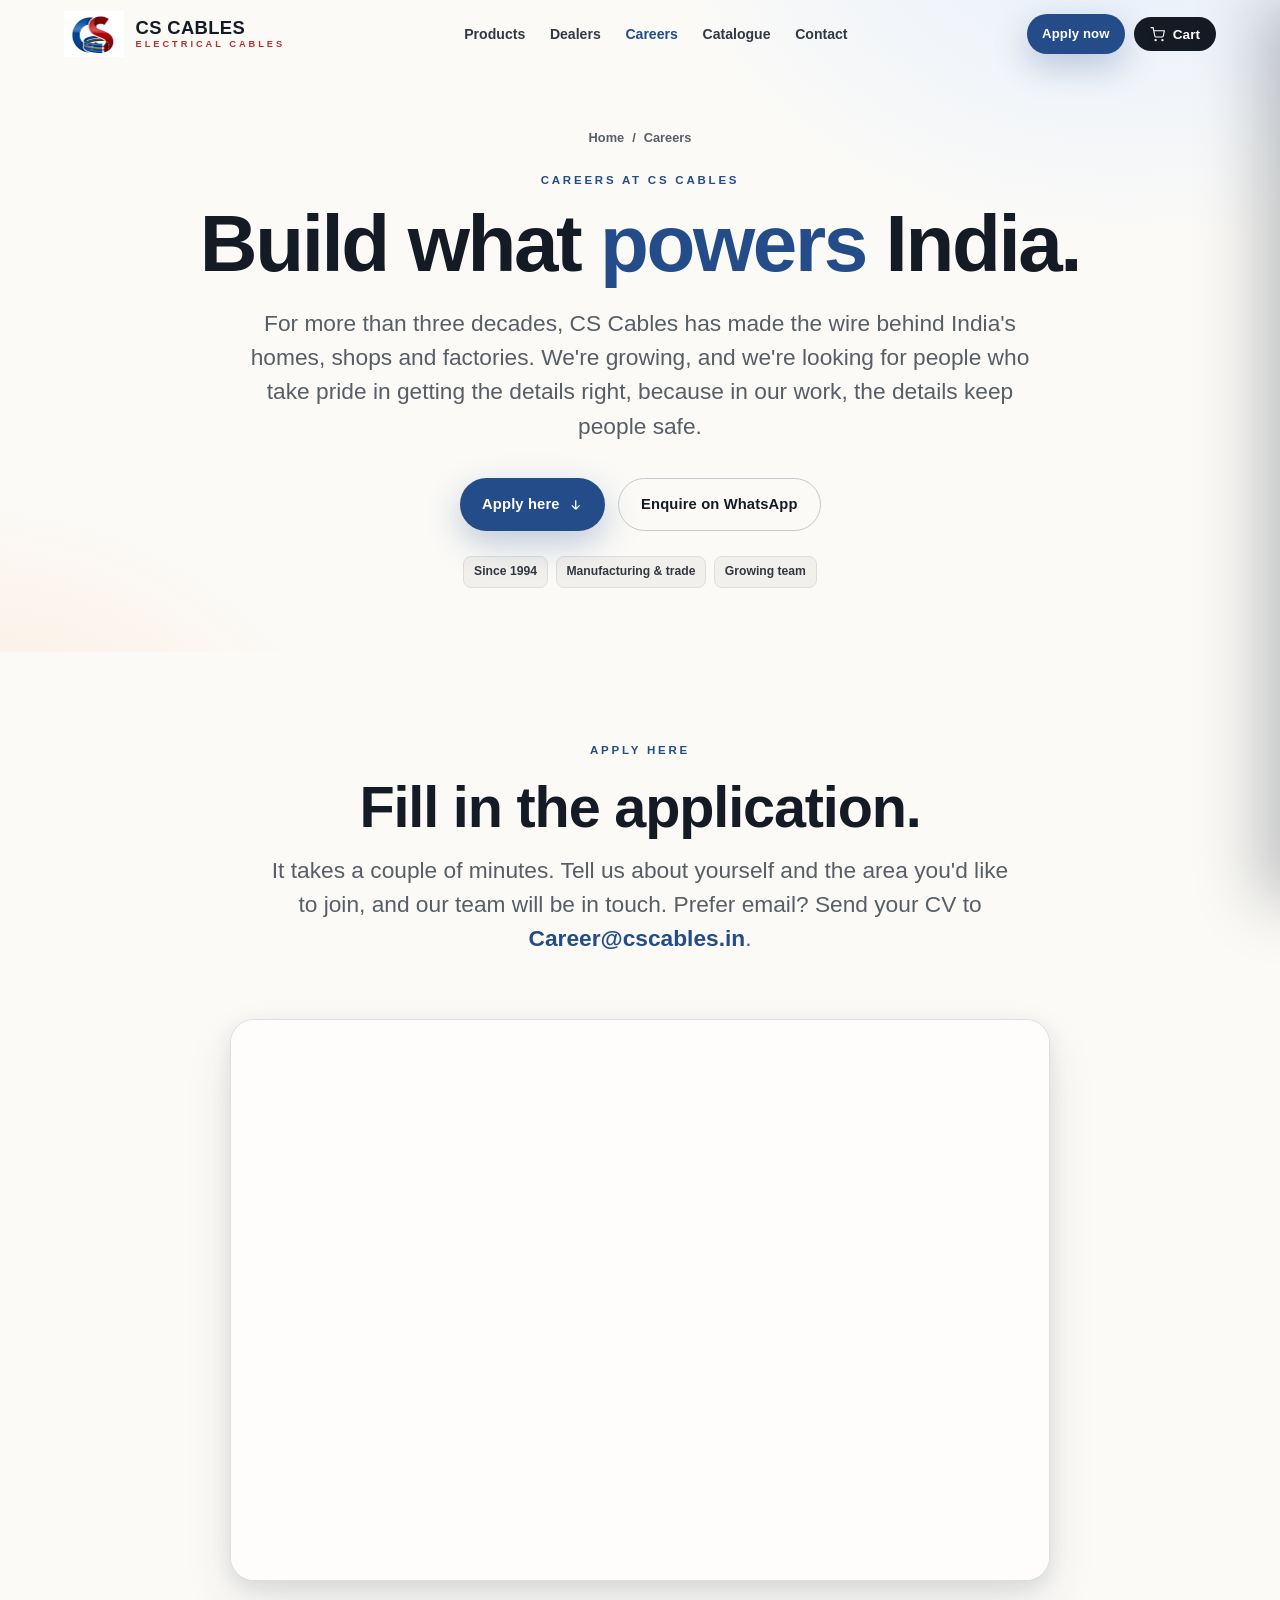
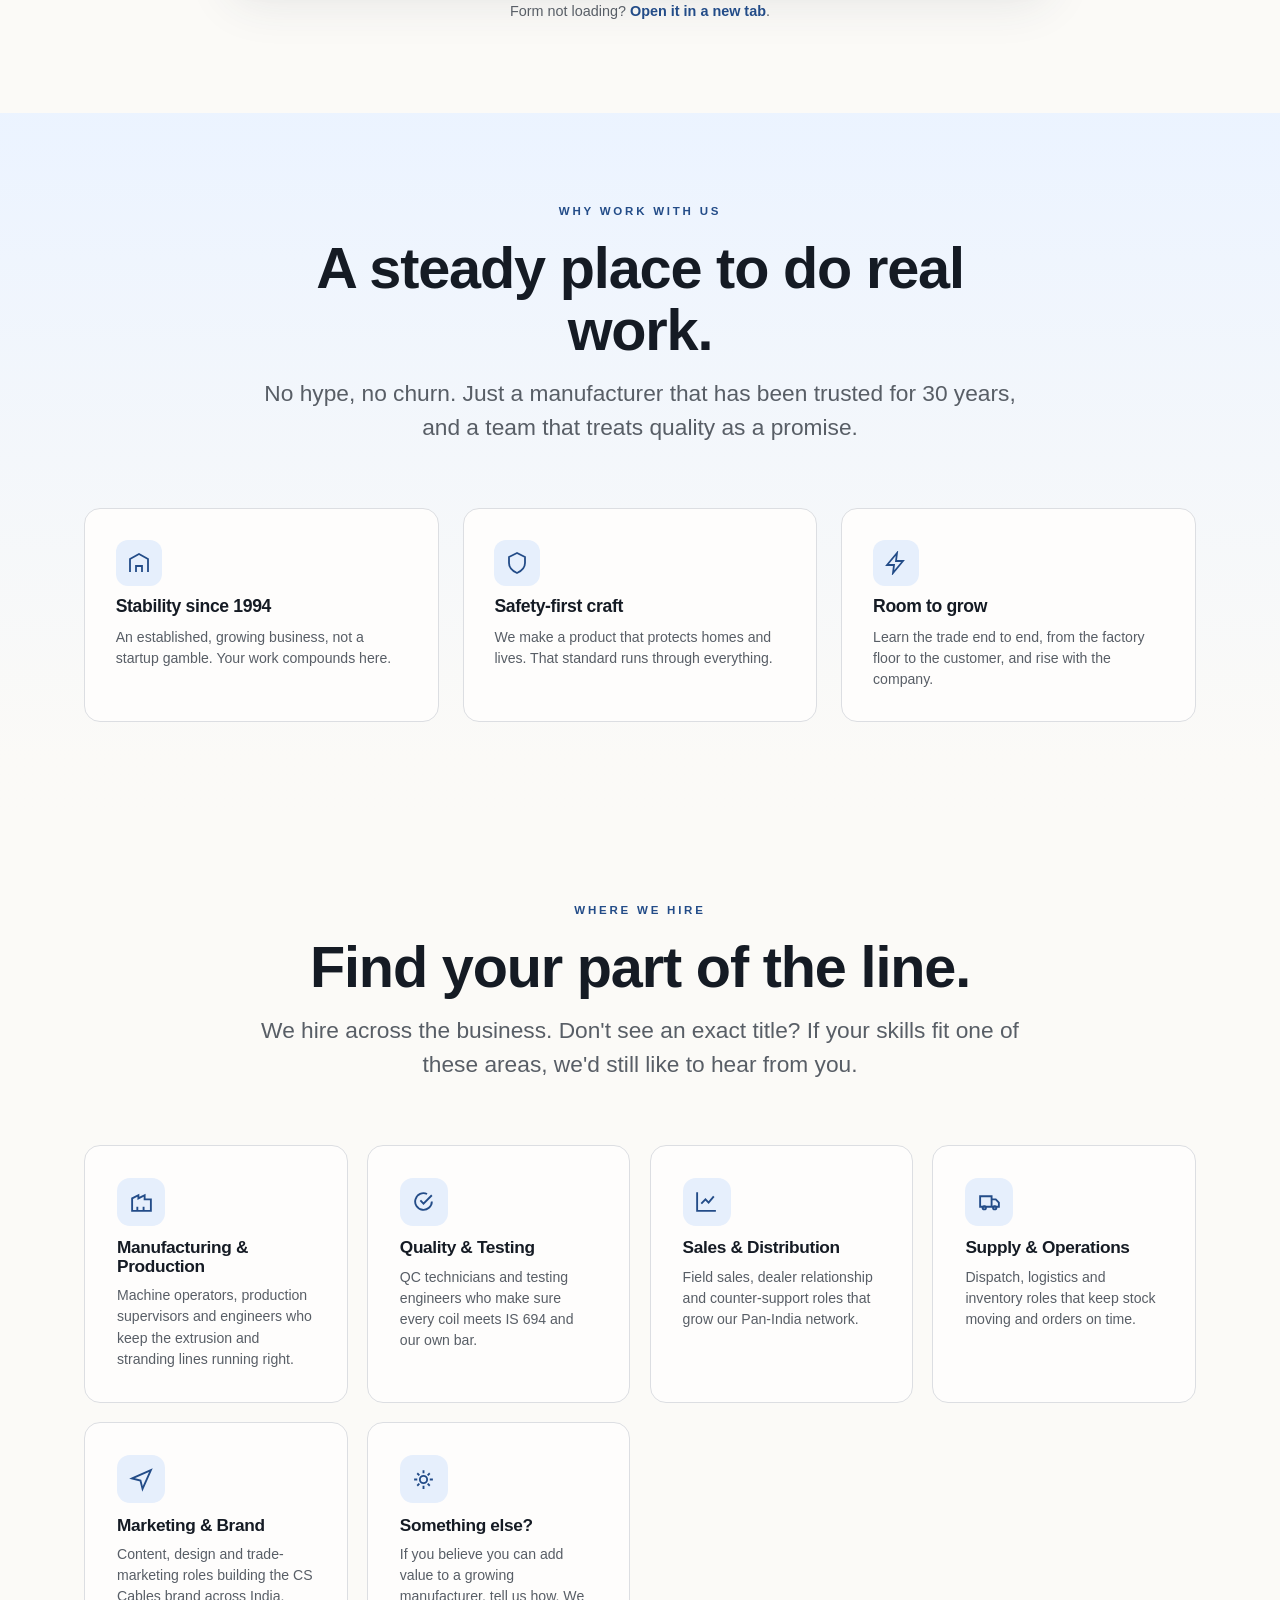
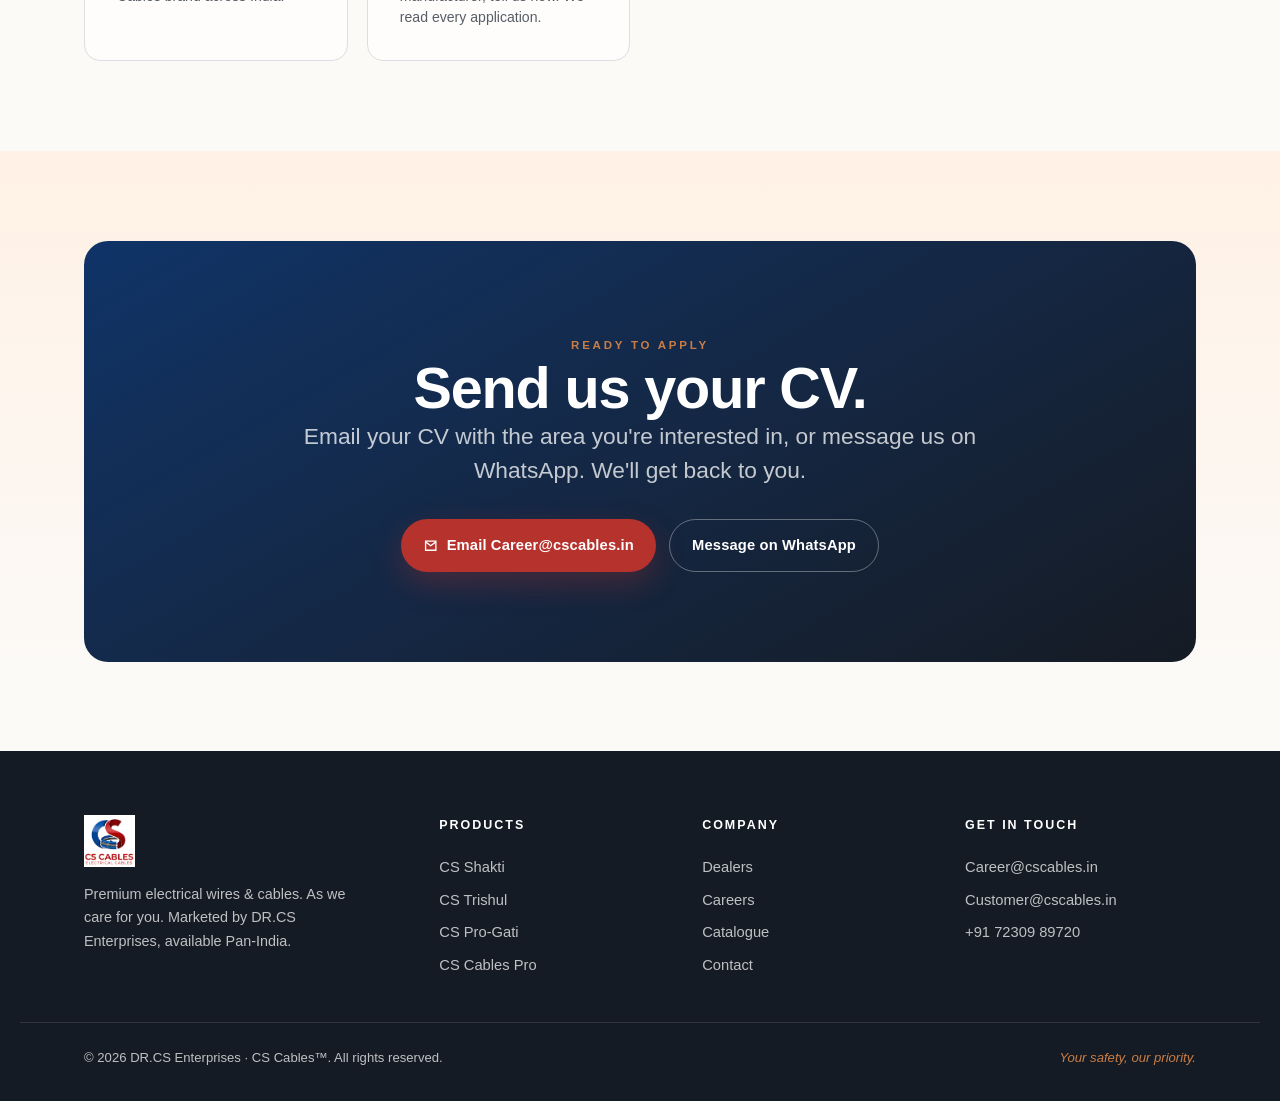
==== careers.html @ bc192c2e "Add files via upload" ====
<!DOCTYPE html>
<html lang="en">
<head>
  <meta charset="UTF-8">
  <meta name="viewport" content="width=device-width, initial-scale=1">
  <title>Careers — CS Cables</title>
  <meta name="description" content="Careers at CS Cables (DR.CS Enterprises). Join an established Indian wire & cable manufacturer, in production, quality, sales, operations and more. Send your CV.">
  <link rel="icon" href="images/logo/mark.jpg">
  <link rel="stylesheet" href="css/styles.css">
</head>
<body>

  <header class="site-header">
    <a class="brand" href="index.html" aria-label="CS Cables home">
      <img src="images/logo/mark.jpg" alt="CS Cables">
      <span class="brand-txt"><b>CS CABLES</b><span>Electrical Cables</span></span>
    </a>
    <nav class="nav" aria-label="Primary">
      <a href="products.html">Products</a>
      <a href="dealers.html">Dealers</a>
      <a href="careers.html" class="active">Careers</a>
      <a href="catalogue.html">Catalogue</a>
      <a href="contact.html">Contact</a>
    </nav>
    <div class="header-actions">
      <a href="#apply" class="btn btn--primary btn--sm">Apply now</a>
      <button class="cart-btn" aria-label="Open cart">
        <svg viewBox="0 0 24 24" fill="none" stroke="currentColor" stroke-width="1.8"><circle cx="9" cy="21" r="1"/><circle cx="20" cy="21" r="1"/><path d="M1 1h4l2.7 13.4a2 2 0 0 0 2 1.6h9.7a2 2 0 0 0 2-1.6L23 6H6"/></svg>
        Cart <span class="cart-count" data-empty="true">0</span>
      </button>
      <button class="nav-toggle" aria-label="Menu" aria-expanded="false">
        <svg viewBox="0 0 24 24" fill="none" stroke="currentColor" stroke-width="2"><path d="M3 6h18M3 12h18M3 18h18"/></svg>
      </button>
    </div>
  </header>

  <main>
  <!-- PAGE HERO -->
  <section class="page-hero page-hero--center">
    <div class="wrap" data-reveal>
      <div class="crumb"><a href="index.html">Home</a> <span>/</span> <span>Careers</span></div>
      <span class="eyebrow">Careers at CS Cables</span>
      <h1 class="display" style="margin:0.6rem 0 1.2rem">Build what <span class="serif">powers</span> India.</h1>
      <p class="lead">For more than three decades, CS Cables has made the wire behind India's homes, shops and factories. We're growing, and we're looking for people who take pride in getting the details right, because in our work, the details keep people safe.</p>
      <div class="hero-cta" style="justify-content:center">
        <a href="#apply" class="btn btn--primary">Apply here
          <svg viewBox="0 0 24 24" fill="none" stroke="currentColor" stroke-width="2"><path d="M12 5v14m0 0 6-6m-6 6-6-6"/></svg></a>
        <a href="https://wa.me/917230989720?text=Hi%20CS%20Cables%2C%20I%27d%20like%20to%20apply%20for%20a%20role." target="_blank" rel="noopener" class="btn btn--ghost">Enquire on WhatsApp</a>
      </div>
      <div class="series-specs" style="justify-content:center; margin-top:1.6rem">
        <span class="chip">Since 1994</span><span class="chip">Manufacturing &amp; trade</span><span class="chip">Growing team</span>
      </div>
    </div>
  </section>

  <!-- APPLY (embedded Google Form) -->
  <section class="section" id="apply">
    <div class="wrap">
      <div class="sec-head" data-reveal>
        <div>
          <span class="eyebrow">Apply here</span>
          <h2 class="display">Fill in the application.</h2>
          <p class="lead">It takes a couple of minutes. Tell us about yourself and the area you'd like to join, and our team will be in touch. Prefer email? Send your CV to <a href="mailto:Career@cscables.in?subject=Career%20application" style="color:var(--blue); font-weight:700">Career@cscables.in</a>.</p>
        </div>
      </div>
      <div class="form-embed" data-reveal>
        <iframe src="https://docs.google.com/forms/d/e/1FAIpQLSdIRZ5JNbC9p6qnGwM0tp5UWcRE-ECInP0HRseJqrMQeA9fQw/viewform?embedded=true" title="CS Cables job application form" loading="lazy">Loading the application form…</iframe>
      </div>
      <p class="form-fallback">Form not loading? <a href="https://forms.gle/4LUQLfYqwLq8DqL59" target="_blank" rel="noopener">Open it in a new tab</a>.</p>
    </div>
  </section>

  <!-- WHY WORK HERE -->
  <section class="section band">
    <div class="wrap">
      <div class="sec-head" data-reveal>
        <div>
          <span class="eyebrow">Why work with us</span>
          <h2 class="display">A steady place to do real work.</h2>
          <p class="lead">No hype, no churn. Just a manufacturer that has been trusted for 30 years, and a team that treats quality as a promise.</p>
        </div>
      </div>
      <div class="tech-grid">
        <article class="tech-card col-4" data-reveal>
          <span class="ic"><svg viewBox="0 0 24 24" fill="none" stroke="currentColor" stroke-width="1.8"><path d="M3 21V8l9-5 9 5v13M9 21v-6h6v6"/></svg></span>
          <h4>Stability since 1994</h4>
          <p>An established, growing business, not a startup gamble. Your work compounds here.</p>
        </article>
        <article class="tech-card col-4" data-reveal data-delay="1">
          <span class="ic"><svg viewBox="0 0 24 24" fill="none" stroke="currentColor" stroke-width="1.8"><path d="M12 2 4 6v6c0 5 3.5 8 8 10 4.5-2 8-5 8-10V6z"/></svg></span>
          <h4>Safety-first craft</h4>
          <p>We make a product that protects homes and lives. That standard runs through everything.</p>
        </article>
        <article class="tech-card col-4" data-reveal data-delay="2">
          <span class="ic"><svg viewBox="0 0 24 24" fill="none" stroke="currentColor" stroke-width="1.8"><path d="M13 2 3 14h7l-1 8 10-12h-7z"/></svg></span>
          <h4>Room to grow</h4>
          <p>Learn the trade end to end, from the factory floor to the customer, and rise with the company.</p>
        </article>
      </div>
    </div>
  </section>

  <!-- WHERE WE HIRE -->
  <section class="section">
    <div class="wrap">
      <div class="sec-head" data-reveal>
        <div>
          <span class="eyebrow">Where we hire</span>
          <h2 class="display">Find your part of the line.</h2>
          <p class="lead">We hire across the business. Don't see an exact title? If your skills fit one of these areas, we'd still like to hear from you.</p>
        </div>
      </div>
      <div class="roles" data-reveal>
        <article class="role-card">
          <span class="ic"><svg viewBox="0 0 24 24" fill="none" stroke="currentColor" stroke-width="1.8"><path d="M3 21V9l6-3v3l6-3v4h6v11z"/><path d="M8 21v-4M14 21v-4"/></svg></span>
          <h4>Manufacturing &amp; Production</h4>
          <p>Machine operators, production supervisors and engineers who keep the extrusion and stranding lines running right.</p>
        </article>
        <article class="role-card">
          <span class="ic"><svg viewBox="0 0 24 24" fill="none" stroke="currentColor" stroke-width="1.8"><path d="M9 11l3 3 8-8M20 12a8 8 0 1 1-4.6-7.2"/></svg></span>
          <h4>Quality &amp; Testing</h4>
          <p>QC technicians and testing engineers who make sure every coil meets IS 694 and our own bar.</p>
        </article>
        <article class="role-card">
          <span class="ic"><svg viewBox="0 0 24 24" fill="none" stroke="currentColor" stroke-width="1.8"><path d="M3 3v18h18M7 14l4-4 3 3 5-6"/></svg></span>
          <h4>Sales &amp; Distribution</h4>
          <p>Field sales, dealer relationship and counter-support roles that grow our Pan-India network.</p>
        </article>
        <article class="role-card">
          <span class="ic"><svg viewBox="0 0 24 24" fill="none" stroke="currentColor" stroke-width="1.8"><path d="M3 7h11v10H3zM14 10h4l3 3v4h-7z"/><circle cx="7" cy="18" r="1.6"/><circle cx="17" cy="18" r="1.6"/></svg></span>
          <h4>Supply &amp; Operations</h4>
          <p>Dispatch, logistics and inventory roles that keep stock moving and orders on time.</p>
        </article>
        <article class="role-card">
          <span class="ic"><svg viewBox="0 0 24 24" fill="none" stroke="currentColor" stroke-width="1.8"><path d="M3 11l18-8-8 18-2-8z"/></svg></span>
          <h4>Marketing &amp; Brand</h4>
          <p>Content, design and trade-marketing roles building the CS Cables brand across India.</p>
        </article>
        <article class="role-card">
          <span class="ic"><svg viewBox="0 0 24 24" fill="none" stroke="currentColor" stroke-width="1.8"><path d="M12 3v3M12 18v3M3 12h3M18 12h3M6 6l2 2M16 16l2 2M6 18l2-2M16 8l2-2"/><circle cx="12" cy="12" r="3.5"/></svg></span>
          <h4>Something else?</h4>
          <p>If you believe you can add value to a growing manufacturer, tell us how. We read every application.</p>
        </article>
      </div>
    </div>
  </section>

  <!-- APPLY CTA -->
  <section class="section band-warm">
    <div class="wrap">
      <div class="cta" data-reveal>
        <span class="eyebrow">Ready to apply</span>
        <h2 class="display">Send us your CV.</h2>
        <p class="lead">Email your CV with the area you're interested in, or message us on WhatsApp. We'll get back to you.</p>
        <div class="cta-actions">
          <a href="mailto:Career@cscables.in?subject=Career%20application" class="btn btn--red">
            <svg viewBox="0 0 24 24" fill="none" stroke="currentColor" stroke-width="2"><path d="M4 5h16v14H4z"/><path d="m4 6 8 6 8-6"/></svg>
            Email Career@cscables.in</a>
          <a href="https://wa.me/917230989720?text=Hi%20CS%20Cables%2C%20I%27d%20like%20to%20apply%20for%20a%20role." target="_blank" rel="noopener" class="btn btn--ghost">Message on WhatsApp</a>
        </div>
      </div>
    </div>
  </section>
  </main>

  <footer class="site-footer">
    <div class="wrap footer-grid">
      <div class="footer-brand">
        <img src="images/logo/logo.jpg" alt="CS Cables">
        <p>Premium electrical wires &amp; cables. As we care for you. Marketed by DR.CS Enterprises, available Pan-India.</p>
      </div>
      <div><h5>Products</h5><a href="products.html#shakti">CS Shakti</a><a href="products.html#trishul">CS Trishul</a><a href="products.html#progati">CS Pro-Gati</a><a href="products.html#pro">CS Cables Pro</a></div>
      <div><h5>Company</h5><a href="dealers.html">Dealers</a><a href="careers.html">Careers</a><a href="catalogue.html">Catalogue</a><a href="contact.html">Contact</a></div>
      <div><h5>Get in touch</h5><a href="mailto:Career@cscables.in">Career@cscables.in</a><a href="mailto:Customer@cscables.in">Customer@cscables.in</a><a href="tel:+917230989720">+91 72309 89720</a></div>
    </div>
    <div class="wrap footer-bottom">
      <span>© <span data-year>2026</span> DR.CS Enterprises · CS Cables™. All rights reserved.</span>
      <span class="tag">Your safety, our priority.</span>
    </div>
  </footer>

  <div class="cart-overlay"></div>
  <aside class="cart-drawer" aria-label="Shopping cart">
    <div class="cart-header"><h3>Your order</h3><button class="cart-close" aria-label="Close cart"><svg viewBox="0 0 24 24" fill="none" stroke="currentColor" stroke-width="2"><path d="M18 6 6 18M6 6l12 12"/></svg></button></div>
    <div class="cart-body"></div>
    <div class="cart-foot" hidden>
      <div class="cart-total"><span>Total (MRP)</span><b>₹0</b></div>
      <button class="btn btn--primary cart-checkout">Checkout <svg viewBox="0 0 24 24" fill="none" stroke="currentColor" stroke-width="2"><path d="M5 12h14M13 6l6 6-6 6"/></svg></button>
      <p class="cart-note">Secure Shopify checkout is launching soon. For now your order is sent to us on <a href="https://wa.me/917230989720" target="_blank" rel="noopener">WhatsApp</a> to confirm stock &amp; delivery.</p>
    </div>
  </aside>

  <script src="js/main.js"></script>
</body>
</html>
---- css/styles.css ----
/* ============================================================
   CS CABLES — Collection 2026
   Design system: light & premium, blue/red/copper accents
   Typeface: Helvetica (self-hosted, falls back to system Helvetica)
   ============================================================ */

/* ---------- Fonts ---------- */
@font-face { font-family:'Helvetica Neue Local'; src:url('../fonts/Helvetica-Light.ttf') format('truetype'); font-weight:300; font-style:normal; font-display:swap; }
@font-face { font-family:'Helvetica Neue Local'; src:url('../fonts/Helvetica.ttf') format('truetype'); font-weight:400 500; font-style:normal; font-display:swap; }
@font-face { font-family:'Helvetica Neue Local'; src:url('../fonts/Helvetica-Bold.ttf') format('truetype'); font-weight:600 700; font-style:normal; font-display:swap; }
@font-face { font-family:'Helvetica Neue Local'; src:url('../fonts/Helvetica-Oblique.ttf') format('truetype'); font-weight:400; font-style:italic; font-display:swap; }
@font-face { font-family:'Helvetica Neue Local'; src:url('../fonts/Helvetica-BoldOblique.ttf') format('truetype'); font-weight:600 700; font-style:italic; font-display:swap; }

/* ---------- Tokens ---------- */
:root {
  --ink:        oklch(0.22 0.02 260);
  --ink-2:      oklch(0.34 0.02 258);
  --ink-soft:   oklch(0.48 0.015 258);
  --paper:      oklch(0.985 0.004 90);
  --paper-2:    oklch(0.955 0.006 85);
  --paper-3:    oklch(0.925 0.008 80);
  --card:       oklch(0.995 0.002 90);
  --line:       oklch(0.90 0.006 260);
  --line-2:     oklch(0.83 0.008 260);

  --blue:       oklch(0.42 0.11 258);
  --blue-deep:  oklch(0.33 0.10 258);
  --blue-tint:  oklch(0.95 0.02 258);
  --red:        oklch(0.52 0.17 27);
  --red-deep:   oklch(0.44 0.16 28);
  --red-tint:   oklch(0.95 0.03 27);
  --copper:     oklch(0.66 0.12 55);
  --copper-2:   oklch(0.58 0.11 50);
  --copper-tint:oklch(0.95 0.03 60);
  --ok:         oklch(0.58 0.13 150);

  --sans: 'Helvetica Neue Local', 'Helvetica Neue', Helvetica, Arial, sans-serif;
  --display: 'Helvetica Neue Local', 'Helvetica Neue', Helvetica, Arial, sans-serif;

  --fs-eyebrow: 0.72rem;
  --fs-small:   0.82rem;
  --fs-body:    1.02rem;
  --fs-lead:    clamp(1.12rem, 0.9rem + 0.9vw, 1.42rem);
  --fs-h4:      clamp(1.2rem, 1rem + 0.8vw, 1.5rem);
  --fs-h3:      clamp(1.5rem, 1.15rem + 1.6vw, 2.25rem);
  --fs-h2:      clamp(2rem, 1.4rem + 2.9vw, 3.6rem);
  --fs-h1:      clamp(2.9rem, 1.8rem + 5.4vw, 6.2rem);

  --gutter: clamp(1.2rem, 5vw, 6rem);
  --maxw: 1240px;
  --radius: 16px;
  --radius-lg: 24px;

  --sh-1: 0 1px 2px oklch(0.4 0.03 260 / 0.06), 0 4px 14px oklch(0.4 0.03 260 / 0.06);
  --sh-2: 0 6px 18px oklch(0.35 0.04 260 / 0.10), 0 22px 48px oklch(0.35 0.04 260 / 0.10);
  --sh-blue: 0 12px 34px oklch(0.42 0.11 258 / 0.28);

  --ease: cubic-bezier(0.16, 1, 0.3, 1);
  --ease-2: cubic-bezier(0.22, 1, 0.36, 1);
}

/* ---------- Reset / base ---------- */
* { box-sizing: border-box; }
html { scroll-behavior: smooth; -webkit-text-size-adjust: 100%; }
@media (prefers-reduced-motion: reduce) {
  html { scroll-behavior: auto; }
  *, *::before, *::after { animation-duration: 0.001ms !important; transition-duration: 0.001ms !important; }
}
body { margin: 0; font-family: var(--sans); font-size: var(--fs-body); line-height: 1.62; color: var(--ink); background: var(--paper); -webkit-font-smoothing: antialiased; text-rendering: optimizeLegibility; overflow-x: hidden; }
img { max-width: 100%; display: block; }
a { color: inherit; text-decoration: none; }
button { font-family: inherit; cursor: pointer; border: none; background: none; }
h1,h2,h3,h4 { margin: 0; line-height: 1.08; letter-spacing: -0.02em; font-weight: 700; }
p { margin: 0; }
::selection { background: var(--blue); color: #fff; }

/* ---------- Layout ---------- */
.wrap { width: 100%; max-width: var(--maxw); margin-inline: auto; padding-inline: var(--gutter); }
.section { padding-block: clamp(3.5rem, 7vw, 8rem); position: relative; }
.section--tight { padding-block: clamp(2.5rem, 4vw, 4.5rem); }
.band { background: linear-gradient(180deg, oklch(0.963 0.018 258), var(--paper) 92%); }
.band-warm { background: linear-gradient(180deg, oklch(0.966 0.022 62), var(--paper) 92%); }
.band-ink { background: var(--ink); color: var(--paper); }
.band-blue { background: var(--blue-deep); color: #fff; }

.eyebrow { font-size: var(--fs-eyebrow); font-weight: 700; letter-spacing: 0.24em; text-transform: uppercase; color: var(--blue); display: inline-block; }
.band-ink .eyebrow, .band-blue .eyebrow { color: var(--copper); }
.display { font-family: var(--display); font-weight: 700; letter-spacing: -0.02em; }
.display-word { font-weight: 700; }
.serif { font-style: normal; color: var(--blue); }
.lead { font-size: var(--fs-lead); color: var(--ink-soft); line-height: 1.5; max-width: 62ch; }
.muted { color: var(--ink-soft); }

/* ---------- Buttons ---------- */
.btn { display: inline-flex; align-items: center; gap: 0.55em; padding: 0.92em 1.5em; border-radius: 999px; font-weight: 700; font-size: 0.92rem; letter-spacing: 0.01em; transition: transform 0.4s var(--ease), box-shadow 0.4s var(--ease), background 0.3s, color 0.3s; will-change: transform; }
.btn svg { width: 1.05em; height: 1.05em; }
.btn--primary { background: var(--blue); color: #fff; box-shadow: var(--sh-blue); }
.btn--primary:hover { transform: translateY(-3px); box-shadow: 0 18px 44px oklch(0.42 0.11 258 / 0.36); background: var(--blue-deep); }
.btn--red { background: var(--red); color: #fff; box-shadow: 0 12px 30px oklch(0.52 0.17 27 / 0.30); }
.btn--red:hover { transform: translateY(-3px); background: var(--red-deep); }
.btn--ghost { background: transparent; color: var(--ink); border: 1.5px solid var(--line-2); }
.btn--ghost:hover { border-color: var(--blue); color: var(--blue); transform: translateY(-2px); }
.band-ink .btn--ghost, .band-blue .btn--ghost { color: #fff; border-color: oklch(1 0 0 / 0.32); }
.band-ink .btn--ghost:hover, .band-blue .btn--ghost:hover { border-color: var(--copper); color: var(--copper); }
.btn--sm { padding: 0.7em 1.15em; font-size: 0.82rem; }
.link-arrow { font-weight: 700; color: var(--blue); display: inline-flex; align-items: center; gap: 0.4em; }
.link-arrow svg { width: 1em; height: 1em; transition: transform 0.4s var(--ease); }
.link-arrow:hover svg { transform: translateX(5px); }

/* ---------- Header ---------- */
.site-header { position: fixed; inset: 0 0 auto 0; z-index: 100; display: flex; align-items: center; justify-content: space-between; gap: 1rem; padding: 0.7rem var(--gutter); transition: background 0.4s var(--ease), box-shadow 0.4s var(--ease), padding 0.4s var(--ease); }
.site-header::after { content: ""; position: absolute; inset: 0; z-index: -1; background: oklch(0.985 0.004 90 / 0.82); backdrop-filter: blur(14px) saturate(1.2); opacity: 0; transition: opacity 0.4s var(--ease); border-bottom: 1px solid var(--line); }
.site-header.is-stuck::after { opacity: 1; }
.site-header.is-stuck { padding-block: 0.5rem; }
.brand { display: flex; align-items: center; gap: 0.7rem; z-index: 2; }
.brand img { height: 46px; width: auto; transition: height 0.4s var(--ease); }
.is-stuck .brand img { height: 40px; }
.brand-txt { display: flex; flex-direction: column; line-height: 1; }
.brand-txt b { font-weight: 800; font-size: 1.15rem; letter-spacing: 0.02em; color: var(--ink); }
.brand-txt span { font-size: 0.58rem; letter-spacing: 0.32em; text-transform: uppercase; color: var(--red); font-weight: 700; margin-top: 3px; }
.nav { display: flex; align-items: center; gap: 0.1rem; }
.nav a { padding: 0.5rem 0.72rem; font-weight: 600; font-size: 0.88rem; color: var(--ink-2); border-radius: 999px; transition: color 0.25s, background 0.25s; position: relative; white-space: nowrap; }
.nav a:hover, .nav a.active { color: var(--blue); }
.header-actions { display: flex; align-items: center; gap: 0.6rem; z-index: 2; }
.cart-btn { display: inline-flex; align-items: center; gap: 0.5rem; padding: 0.6rem 1rem; border-radius: 999px; background: var(--ink); color: #fff; font-weight: 700; font-size: 0.85rem; transition: transform 0.35s var(--ease), background 0.3s; }
.cart-btn:hover { transform: translateY(-2px); background: var(--blue); }
.cart-btn svg { width: 1.1em; height: 1.1em; }
.cart-count { min-width: 1.35em; height: 1.35em; padding: 0 0.35em; border-radius: 999px; background: var(--red); color: #fff; font-size: 0.72rem; font-weight: 800; display: inline-flex; align-items: center; justify-content: center; line-height: 1; }
.cart-count[data-empty="true"] { display: none; }
.nav-toggle { display: none; width: 44px; height: 44px; border-radius: 12px; align-items: center; justify-content: center; color: var(--ink); }
.nav-toggle svg { width: 24px; height: 24px; }

/* ---------- Blueprint motif ---------- */
.blueprint { position: absolute; inset: 0; pointer-events: none; overflow: hidden; z-index: 0; }
.blueprint svg { position: absolute; opacity: 0.5; }

/* ---------- Hero (centered) ---------- */
.hero { position: relative; padding-top: clamp(8.5rem, 15vh, 13rem); padding-bottom: clamp(4rem, 8vw, 7rem); overflow: hidden; text-align: center; background: radial-gradient(90% 60% at 50% -10%, var(--blue-tint), transparent 60%), radial-gradient(70% 50% at 50% 118%, var(--copper-tint), transparent 60%), var(--paper); }
.hero-inner { position: relative; z-index: 2; max-width: 960px; margin-inline: auto; display: flex; flex-direction: column; align-items: center; }
.hero .eyebrow { margin-bottom: 1.6rem; }
.hero h1 { font-size: clamp(2.5rem, 1.35rem + 4vw, 4.4rem); font-weight: 700; letter-spacing: -0.035em; max-width: 24ch; margin-inline: auto; }
.hero-br { display: inline; }
@media (max-width: 560px){ .hero-br { display: none; } }
.hero h1 .red { color: var(--red); }
.hero h1 .blue { color: var(--blue); }
.hero .lead { margin: 1.7rem auto 0; text-align: center; }
.hero-cta { display: flex; flex-wrap: wrap; gap: 0.8rem; margin-top: 2.2rem; justify-content: center; }
.hero-logo { position: relative; margin-block: clamp(4.5rem, 9vw, 7rem) clamp(0.5rem, 2vw, 1.2rem); display: grid; place-items: center; width: 100%; }
.hero-logo::before { content: ""; position: absolute; width: min(360px, 66vw); aspect-ratio: 1; border-radius: 50%; background: radial-gradient(circle, var(--blue-tint), transparent 62%); filter: blur(4px); z-index: 0; }
.hero-logo .ring { position: absolute; width: min(220px, 48vw); aspect-ratio: 1; border-radius: 50%; border: 1px solid var(--line-2); opacity: 0.6; z-index: 0; animation: ringpulse 5s var(--ease) infinite; }
.hero-logo .ring.r2 { width: min(290px, 58vw); animation-delay: 1.6s; }
@keyframes ringpulse { 0% { transform: scale(0.9); opacity: 0.45; } 60% { opacity: 0.1; } 100% { transform: scale(1.1); opacity: 0; } }
.hero-logo img { position: relative; z-index: 1; width: clamp(170px, 26vw, 250px); filter: drop-shadow(0 22px 40px oklch(0.42 0.11 258 / 0.22)); }
@media (prefers-reduced-motion: reduce){ .hero-logo .ring { animation: none; } }
.hero-tag { position: relative; z-index: 1; margin-top: 1rem; font-size: 0.82rem; font-weight: 600; letter-spacing: 0.02em; color: var(--ink-soft); }
.hero-tag b { color: var(--ink); font-weight: 700; }

/* current line (electric pulse) */
.current-line { position: relative; width: 100%; max-width: 720px; height: 2px; margin: clamp(2rem, 4vw, 3rem) auto 0; overflow: hidden; }
.current-line::before { content: ""; position: absolute; inset: 0; top: 50%; height: 1px; transform: translateY(-50%); background: linear-gradient(90deg, transparent, var(--line-2) 12%, var(--line-2) 88%, transparent); }
.current-line .node { position: absolute; top: 50%; width: 7px; height: 7px; border-radius: 50%; transform: translate(-50%, -50%); background: var(--blue); box-shadow: 0 0 0 3px oklch(0.42 0.11 258 / 0.14); }
.current-line .node.n1 { left: 12%; } .current-line .node.n2 { left: 50%; background: var(--copper); box-shadow: 0 0 0 3px oklch(0.66 0.12 55 / 0.16); } .current-line .node.n3 { left: 88%; background: var(--red); box-shadow: 0 0 0 3px oklch(0.52 0.17 27 / 0.14); }
.current-line .pulse { position: absolute; top: 50%; left: 0; width: 130px; height: 2px; transform: translateY(-50%); background: linear-gradient(90deg, transparent, var(--blue), var(--copper), transparent); filter: drop-shadow(0 0 5px oklch(0.52 0.15 258 / 0.7)); animation: currentflow 3.6s cubic-bezier(0.45,0,0.55,1) infinite; }
@keyframes currentflow { 0% { left: -130px; } 100% { left: 100%; } }
.current-line--onDark::before { background: linear-gradient(90deg, transparent, oklch(1 0 0 / 0.18) 12%, oklch(1 0 0 / 0.18) 88%, transparent); }
.current-line--onDark .pulse { background: linear-gradient(90deg, transparent, var(--copper), #fff, transparent); filter: drop-shadow(0 0 6px oklch(0.66 0.12 55 / 0.9)); }
@media (prefers-reduced-motion: reduce){ .current-line .pulse { animation: none; opacity: 0; } }

/* trust stats */
.trust-row { display: flex; flex-wrap: wrap; justify-content: center; gap: 2.4rem 3.2rem; margin-top: clamp(2.6rem, 5vw, 3.8rem); padding-top: 2rem; border-top: 1px solid var(--line); width: 100%; max-width: 720px; }
.trust-item { text-align: center; }
.trust-item b { font-weight: 700; font-size: 1.7rem; color: var(--blue); display: block; letter-spacing: -0.02em; }
.trust-item span { font-size: 0.72rem; letter-spacing: 0.14em; text-transform: uppercase; color: var(--ink-soft); font-weight: 600; }

/* ---------- Marquee ---------- */
.marquee { overflow: hidden; padding-block: 1.1rem; border-block: 1px solid var(--line); background: var(--card); position: relative; }
.marquee::before, .marquee::after { content:""; position:absolute; top:0; bottom:0; width:90px; z-index:2; }
.marquee::before { left:0; background: linear-gradient(90deg, var(--card), transparent); }
.marquee::after { right:0; background: linear-gradient(270deg, var(--card), transparent); }
.marquee-track { display: flex; gap: 3rem; width: max-content; animation: marquee 34s linear infinite; }
.marquee:hover .marquee-track { animation-play-state: paused; }
.marquee-item { display: inline-flex; align-items: center; gap: 0.6rem; font-weight: 700; color: var(--ink-2); font-size: 0.92rem; white-space: nowrap; letter-spacing: 0.02em; }
.marquee-item svg { width: 1.3em; height: 1.3em; color: var(--blue); }
.marquee-item b { color: var(--red); }
@keyframes marquee { to { transform: translateX(-50%); } }

/* ---------- Section headers (centered) ---------- */
.sec-head { display: flex; flex-direction: column; align-items: center; text-align: center; gap: 1rem; max-width: 760px; margin: 0 auto clamp(2.6rem, 5vw, 4.2rem); }
.sec-head > div:not(.tabs):not(.carousel-nav) { display: flex; flex-direction: column; align-items: center; gap: 0.9rem; }
.sec-head .eyebrow { margin-bottom: 0.1rem; }
.sec-head h2 { font-size: var(--fs-h2); font-weight: 700; }
.sec-head .lead, .sec-head p { margin: 0 auto; }

/* ---------- Signature series ---------- */
.series { display: flex; flex-direction: column; gap: clamp(1.4rem, 2.5vw, 2.2rem); }
.series-row { display: grid; grid-template-columns: 0.9fr 1.1fr; align-items: stretch; background: var(--card); border: 1px solid var(--line); border-radius: var(--radius-lg); overflow: hidden; box-shadow: var(--sh-1); transition: box-shadow 0.5s var(--ease), transform 0.5s var(--ease); }
.series-row:hover { box-shadow: var(--sh-2); transform: translateY(-4px); }
.series-row:nth-child(even) { grid-template-columns: 1.1fr 0.9fr; }
.series-row:nth-child(even) .series-media { order: 2; }
.series-media { position: relative; min-height: 340px; background: var(--paper-2); overflow: hidden; }
.series-media img { position: absolute; inset: 0; width: 100%; height: 100%; object-fit: cover; transition: transform 0.7s var(--ease); }
.series-row:hover .series-media img { transform: scale(1.05); }
.series-media--pad img { object-fit: contain; padding: 1.6rem; }
.series-media--blend img { mix-blend-mode: multiply; object-fit: contain; padding: clamp(1.4rem, 3vw, 2.6rem); }
.series-body { padding: clamp(1.6rem, 3vw, 2.8rem); display: flex; flex-direction: column; gap: 0.9rem; justify-content: center; }
.series-badge { align-self: flex-start; font-size: 0.7rem; font-weight: 800; letter-spacing: 0.16em; text-transform: uppercase; padding: 0.4em 0.85em; border-radius: 999px; }
.badge-shakti { background: oklch(0.95 0.06 150); color: oklch(0.42 0.13 150); }
.badge-trishul { background: var(--copper-tint); color: var(--copper-2); }
.badge-cables { background: var(--blue-tint); color: var(--blue); }
.badge-pro { background: var(--ink); color: #fff; }
.series-body h3 { font-size: var(--fs-h3); }
.series-body h3 .tier { font-style: italic; font-weight: 700; }
.series-specs { display: flex; flex-wrap: wrap; gap: 0.5rem; margin-top: 0.3rem; }
.chip { font-size: 0.76rem; font-weight: 600; padding: 0.4em 0.8em; border-radius: 8px; background: var(--paper-2); color: var(--ink-2); border: 1px solid var(--line); }
.series-price { font-size: 0.86rem; color: var(--ink-soft); font-weight: 600; }
.series-price b { color: var(--ink); font-size: 1.05rem; }
.series-foot { display: flex; align-items: center; gap: 1.2rem; margin-top: 0.5rem; flex-wrap: wrap; }

/* ---------- Which-series chooser ---------- */
.chooser { display: grid; grid-template-columns: repeat(auto-fit, minmax(232px, 1fr)); gap: 1.2rem; }
.choose-card { display: flex; flex-direction: column; gap: 0.7rem; padding: clamp(1.5rem, 2.6vw, 2.1rem); background: var(--card); border: 1px solid var(--line); border-radius: var(--radius); transition: transform 0.5s var(--ease), box-shadow 0.5s var(--ease); position: relative; overflow: hidden; }
.choose-card::after { content: ""; position: absolute; left: 0; right: 0; bottom: 0; height: 3px; transform: scaleX(0); transform-origin: left; transition: transform 0.5s var(--ease); }
.choose-card:hover { transform: translateY(-5px); box-shadow: var(--sh-2); }
.choose-card:hover::after { transform: scaleX(1); }
.choose-card.c-shakti::after { background: oklch(0.48 0.13 150); } .choose-card.c-trishul::after { background: var(--copper); } .choose-card.c-cables::after { background: var(--blue); } .choose-card.c-pro::after { background: var(--ink); }
.choose-ic { width: 50px; height: 50px; border-radius: 14px; display: grid; place-items: center; background: var(--blue-tint); color: var(--blue); }
.choose-ic svg { width: 26px; height: 26px; }
.c-shakti .choose-ic { background: oklch(0.95 0.06 150); color: oklch(0.44 0.13 150); } .c-trishul .choose-ic { background: var(--copper-tint); color: var(--copper-2); } .c-pro .choose-ic { background: var(--paper-3); color: var(--ink); }
.choose-card h4 { font-size: 1.08rem; }
.choose-card p { font-size: 0.88rem; color: var(--ink-soft); flex: 1; line-height: 1.5; }
.choose-rec { display: flex; align-items: center; justify-content: space-between; gap: 0.5rem; margin-top: 0.3rem; padding-top: 0.95rem; border-top: 1px solid var(--line); }
.choose-rec small { font-size: 0.72rem; color: var(--ink-soft); font-weight: 600; text-transform: uppercase; letter-spacing: 0.1em; display: block; }
.choose-rec b { font-size: 1rem; }
.rec-shakti { color: oklch(0.46 0.13 150); } .rec-trishul { color: var(--copper-2); } .rec-cables { color: var(--blue); } .rec-pro { color: var(--ink); }
.choose-rec .go { width: 30px; height: 30px; border-radius: 50%; background: var(--paper-2); display: grid; place-items: center; color: var(--ink); transition: background 0.3s, color 0.3s, transform 0.4s var(--ease); }
.choose-card:hover .go { background: var(--blue); color: #fff; transform: translateX(3px); }
.choose-rec .go svg { width: 16px; height: 16px; }

/* ---------- CS Cables Pro band ---------- */
.pro-band { position: relative; overflow: hidden; }
.pro-grid { display: grid; grid-template-columns: 1.02fr 0.98fr; gap: clamp(2rem, 5vw, 4.5rem); align-items: center; }
.pro-copy h2 { font-size: var(--fs-h2); font-weight: 700; margin: 0.9rem 0 1.1rem; }
.pro-copy .lead { color: oklch(1 0 0 / 0.72); }
.pro-list { list-style: none; margin: 1.9rem 0 2.2rem; padding: 0; display: flex; flex-direction: column; gap: 0.2rem; }
.pro-list li { display: flex; align-items: center; gap: 1rem; padding: 0.85rem 0; border-top: 1px solid oklch(1 0 0 / 0.1); }
.pro-list li:last-child { border-bottom: 1px solid oklch(1 0 0 / 0.1); }
.pro-list .ic { width: 42px; height: 42px; border-radius: 12px; background: oklch(1 0 0 / 0.07); color: var(--copper); display: grid; place-items: center; flex-shrink: 0; }
.pro-list .ic svg { width: 22px; height: 22px; }
.pro-list b { color: #fff; font-size: 0.98rem; font-weight: 700; display: block; }
.pro-list small { color: oklch(1 0 0 / 0.58); font-size: 0.82rem; }
.pro-visual { position: relative; display: grid; place-items: center; min-height: 260px; }
.pro-visual::before { content: ""; position: absolute; width: 88%; aspect-ratio: 1.5; border-radius: 50%; background: radial-gradient(ellipse at center, oklch(0.66 0.12 55 / 0.28), transparent 62%); }
.pro-cable { position: relative; z-index: 1; width: 106%; max-width: none; transform: rotate(-5deg); filter: drop-shadow(0 26px 42px oklch(0 0 0 / 0.55)); }
.pro-badge { position: absolute; z-index: 2; right: 2%; bottom: 6%; background: var(--card); color: var(--ink); border-radius: 14px; padding: 0.7rem 1rem; box-shadow: var(--sh-2); text-align: center; }
.pro-badge b { display: block; font-size: 1.2rem; font-weight: 800; color: var(--red); letter-spacing: -0.01em; }
.pro-badge span { font-size: 0.66rem; letter-spacing: 0.1em; text-transform: uppercase; color: var(--ink-soft); font-weight: 600; }
@media (max-width: 860px){ .pro-grid { grid-template-columns: 1fr; gap: 2.5rem; } .pro-visual { order: -1; min-height: 0; } .pro-cable { width: min(92%, 460px); transform: rotate(-3deg); } }

/* ---------- Applications ---------- */
.apps { display: grid; grid-template-columns: repeat(auto-fit, minmax(230px, 1fr)); gap: 1.2rem; }
.app-card { position: relative; border-radius: var(--radius); overflow: hidden; aspect-ratio: 3/4; color: #fff; display: flex; align-items: flex-end; padding: 1.4rem; box-shadow: var(--sh-1); }
.app-card::after { content:""; position:absolute; inset:0; background: linear-gradient(0deg, oklch(0.2 0.03 260 / 0.86), oklch(0.2 0.03 260 / 0.1) 60%); z-index: 1; }
.app-card > * { position: relative; z-index: 2; }
.app-card .bg { position: absolute; inset: 0; z-index: 0; object-fit: cover; width: 100%; height: 100%; transition: transform 0.7s var(--ease); }
.app-card:hover .bg { transform: scale(1.06); }
.app-card h4 { font-size: 1.2rem; font-weight: 800; }
.app-card p { font-size: 0.8rem; color: oklch(1 0 0 / 0.8); margin-top: 0.3rem; }

/* ---------- Product carousel (full-bleed center-focus) ---------- */
.carousel-bleed { width: 100vw; margin-left: calc(50% - 50vw); overflow: hidden; padding-block: clamp(1.6rem, 3vw, 2.8rem) clamp(1.2rem, 2vw, 1.8rem); }
.carousel-track { display: flex; gap: 1.4rem; }
.carousel-track.center-mode { position: relative; gap: clamp(1rem, 2vw, 1.8rem); justify-content: flex-start; margin: 0; padding: 0; overflow: visible; scroll-snap-type: none; transition: transform 0.65s var(--ease); will-change: transform; touch-action: pan-y; }
.carousel-track.center-mode .product-card { flex: 0 0 clamp(258px, 74vw, 348px); transform: scale(0.83); opacity: 0.4; transform-origin: center; transition: transform 0.55s var(--ease), opacity 0.55s var(--ease), box-shadow 0.55s var(--ease); cursor: pointer; }
.carousel-track.center-mode .product-card.near { opacity: 0.6; }
.carousel-track.center-mode .product-card.is-center { transform: scale(1); opacity: 1; box-shadow: var(--sh-2); cursor: default; }
.carousel-controls { display: flex; flex-direction: column; align-items: center; gap: 1.1rem; margin-top: 0.4rem; }
@media (prefers-reduced-motion: reduce){ .carousel-track.center-mode { transition: none; } .carousel-track.center-mode .product-card { transition: none; } }
.carousel-nav { display: flex; gap: 0.5rem; }
.carousel-nav button { width: 46px; height: 46px; border-radius: 50%; border: 1.5px solid var(--line-2); color: var(--ink); display: grid; place-items: center; transition: all 0.3s var(--ease); }
.carousel-nav button:hover { background: var(--blue); border-color: var(--blue); color: #fff; }
.carousel-nav button svg { width: 20px; height: 20px; }

/* ---------- Product cards ---------- */
.product-grid { display: grid; grid-template-columns: repeat(auto-fill, minmax(260px, 1fr)); gap: 1.4rem; }
.product-grid .product-card[hidden] { display: none; }
.product-card { background: var(--card); border: 1px solid var(--line); border-radius: var(--radius); overflow: hidden; display: flex; flex-direction: column; transition: box-shadow 0.5s var(--ease), transform 0.5s var(--ease); }
.product-card:hover { transform: translateY(-6px); box-shadow: var(--sh-2); }
.product-figure { position: relative; aspect-ratio: 16/11; background: linear-gradient(155deg, var(--paper-2), var(--paper-3)); overflow: hidden; display: grid; place-items: center; }
.product-figure img { width: 100%; height: 100%; object-fit: cover; transition: transform 0.7s var(--ease); }
.product-card:hover .product-figure img { transform: scale(1.06); }
.product-figure.blend img { mix-blend-mode: multiply; object-fit: contain; padding: clamp(0.6rem, 2vw, 1.1rem); }
/* Series gradients — Shakti: green (power/energy) · Trishul: saffron-gold (Shiva/divine authority) · Pro-Gati: blue (progress/advancement) */
.fig-shakti { background: linear-gradient(155deg, oklch(0.965 0.045 150), oklch(0.885 0.105 148)); }
.fig-trishul { background: linear-gradient(155deg, oklch(0.965 0.055 80), oklch(0.875 0.105 66)); }
.fig-cables { background: linear-gradient(155deg, oklch(0.965 0.045 258), oklch(0.875 0.10 258)); }
.product-tag { position: absolute; top: 0.8rem; left: 0.8rem; font-size: 0.64rem; font-weight: 800; letter-spacing: 0.12em; text-transform: uppercase; padding: 0.35em 0.7em; border-radius: 7px; color: #fff; }
.tag-shakti { background: oklch(0.48 0.13 150); }
.tag-trishul { background: var(--copper-2); }
.tag-cables { background: var(--blue); }
.tag-pro { background: var(--ink); }
.product-info { padding: 1.1rem 1.15rem 1.25rem; display: flex; flex-direction: column; gap: 0.55rem; flex: 1; }
.product-info h4 { font-size: 1.06rem; font-weight: 800; }
.product-info .desc { font-size: 0.83rem; color: var(--ink-soft); line-height: 1.45; }
.product-meta { display: flex; align-items: flex-end; justify-content: space-between; margin-top: auto; padding-top: 0.6rem; gap: 0.6rem; }
.product-price { font-weight: 800; font-size: 1.15rem; color: var(--ink); }
.product-price small { font-weight: 600; font-size: 0.72rem; color: var(--ink-soft); }
.product-price .rupee { color: var(--red); }
.product-price.has-off { display: inline-flex; flex-direction: column; align-items: flex-start; gap: 0.18rem; line-height: 1.1; }
.product-price.has-off .price-line { display: inline-flex; align-items: center; gap: 0.4rem; }
.price-was { text-decoration: line-through; color: var(--ink-soft); font-weight: 600; font-size: 0.82rem; opacity: 0.85; }
.product-price.has-off .price-now { font-weight: 800; font-size: 1.18rem; color: var(--ink); }
.product-price.has-off .price-now .rupee { color: var(--red); }
.price-off { background: var(--red-tint); color: var(--red); font-weight: 800; font-size: 0.62rem; letter-spacing: 0.03em; padding: 0.14em 0.46em; border-radius: 5px; white-space: nowrap; }
.series-price .price-was { font-size: 0.85em; margin-right: 0.25em; }
.series-price .price-off { margin-left: 0.4em; }
.add-btn { display: inline-flex; align-items: center; gap: 0.4rem; padding: 0.6em 1em; border-radius: 999px; background: var(--blue-tint); color: var(--blue); font-weight: 700; font-size: 0.8rem; transition: background 0.3s, color 0.3s, transform 0.35s var(--ease); flex-shrink: 0; }
.add-btn:hover { background: var(--blue); color: #fff; transform: translateY(-2px); }
.add-btn.added { background: var(--ok); color: #fff; }
.add-btn svg { width: 1.05em; height: 1.05em; }

/* ---------- Why / technology ---------- */
.tech-grid { display: grid; grid-template-columns: repeat(12, 1fr); gap: clamp(1rem, 2vw, 1.5rem); }
.tech-card { background: var(--card); border: 1px solid var(--line); border-radius: var(--radius); padding: clamp(1.4rem, 2.4vw, 2rem); display: flex; flex-direction: column; gap: 0.7rem; transition: transform 0.5s var(--ease), box-shadow 0.5s var(--ease); }
.tech-card:hover { transform: translateY(-4px); box-shadow: var(--sh-2); }
.tech-card .ic { width: 46px; height: 46px; border-radius: 12px; display: grid; place-items: center; background: var(--blue-tint); color: var(--blue); }
.tech-card .ic svg { width: 24px; height: 24px; }
.tech-card h4 { font-size: 1.1rem; font-weight: 800; }
.tech-card p { font-size: 0.88rem; color: var(--ink-soft); line-height: 1.5; }
.tech-card .stat { font-weight: 800; font-size: 2rem; color: var(--red); letter-spacing: -0.02em; line-height: 1; }
.tech-card .stat small { font-size: 0.7rem; letter-spacing: 0.1em; text-transform: uppercase; color: var(--ink-soft); font-weight: 700; display: block; margin-top: 0.3rem; }
.col-4 { grid-column: span 4; } .col-5 { grid-column: span 5; } .col-6 { grid-column: span 6; } .col-7 { grid-column: span 7; } .col-8 { grid-column: span 8; }
.tech-hero { background: linear-gradient(155deg, var(--ink), var(--blue-deep)); color: #fff; }
.tech-hero .ic { background: oklch(1 0 0 / 0.12); color: var(--copper); }
.tech-hero p { color: oklch(1 0 0 / 0.72); }
@media (max-width: 860px){ .tech-grid > * { grid-column: span 6 !important; } }
@media (max-width: 560px){ .tech-grid > * { grid-column: span 12 !important; } }

/* ---------- Certification / authority ---------- */
.authority-stats { display: grid; grid-template-columns: repeat(4, 1fr); gap: 1.5rem; max-width: 820px; margin: 0 auto clamp(2rem, 4vw, 3rem); }
.authority-stats .trust-item { text-align: center; }
@media (max-width: 560px){ .authority-stats { grid-template-columns: repeat(2, 1fr); gap: 1.9rem 1rem; } }
.cert-grid { display: grid; grid-template-columns: repeat(auto-fit, minmax(148px, 1fr)); gap: 1rem; }
.cert-badge { display: flex; flex-direction: column; align-items: center; text-align: center; gap: 0.55rem; padding: 1.5rem 1rem; background: var(--card); border: 1px solid var(--line); border-radius: var(--radius); transition: transform 0.4s var(--ease), box-shadow 0.4s var(--ease); }
.cert-badge:hover { transform: translateY(-4px); box-shadow: var(--sh-1); }
.cert-badge .ic { width: 48px; height: 48px; border-radius: 50%; display: grid; place-items: center; background: var(--blue-tint); color: var(--blue); }
.cert-badge .ic svg { width: 24px; height: 24px; }
.cert-badge b { font-size: 0.92rem; letter-spacing: 0.01em; }
.cert-badge span { font-size: 0.72rem; color: var(--ink-soft); line-height: 1.35; }

/* ---------- Dealer / partner band ---------- */
.dealer-cards { display: grid; grid-template-columns: 1fr 1fr; gap: 1.2rem; margin-top: 1.8rem; }
.dealer-card { background: oklch(1 0 0 / 0.06); border: 1px solid oklch(1 0 0 / 0.14); border-radius: var(--radius); padding: clamp(1.5rem, 3vw, 2.2rem); display: flex; flex-direction: column; gap: 0.7rem; transition: transform 0.5s var(--ease), background 0.3s; }
.dealer-card:hover { transform: translateY(-4px); background: oklch(1 0 0 / 0.09); }
.dealer-card .ic { width: 48px; height: 48px; border-radius: 14px; display: grid; place-items: center; background: oklch(1 0 0 / 0.1); color: var(--copper); margin-bottom: 0.2rem; }
.dealer-card .ic svg { width: 25px; height: 25px; }
.dealer-card h4 { font-size: 1.15rem; color: #fff; }
.dealer-card p { font-size: 0.9rem; color: oklch(1 0 0 / 0.72); flex: 1; line-height: 1.5; }
.dealer-benefits { display: flex; flex-wrap: wrap; gap: 1.2rem 2rem; margin-top: 0.4rem; padding: 0; }
.dealer-benefits li { list-style: none; font-size: 0.9rem; color: oklch(1 0 0 / 0.8); display: flex; align-items: center; gap: 0.5rem; }
.dealer-benefits svg { width: 1.1em; height: 1.1em; color: var(--copper); flex-shrink: 0; }
@media (max-width: 640px){ .dealer-cards { grid-template-columns: 1fr; } }

/* ---------- Process steps ---------- */
.steps { display: grid; grid-template-columns: repeat(auto-fit, minmax(220px, 1fr)); gap: 1.2rem; }
.step { background: var(--card); border: 1px solid var(--line); border-radius: var(--radius); padding: clamp(1.4rem, 2.4vw, 1.9rem); transition: transform 0.5s var(--ease), box-shadow 0.5s var(--ease); }
.step:hover { transform: translateY(-4px); box-shadow: var(--sh-2); }
.step .num { font-weight: 800; font-size: 2.4rem; color: var(--blue); opacity: 0.28; line-height: 1; letter-spacing: -0.03em; }
.step h4 { font-size: 1.06rem; margin-top: 0.5rem; }
.step p { font-size: 0.88rem; color: var(--ink-soft); margin-top: 0.5rem; line-height: 1.5; }

/* ---------- FAQ ---------- */
.faq { max-width: 780px; margin: 0 auto; }
.faq details { border-top: 1px solid var(--line); padding: 1.15rem 0; }
.faq details:last-child { border-bottom: 1px solid var(--line); }
.faq summary { font-weight: 700; font-size: 1.02rem; cursor: pointer; list-style: none; display: flex; justify-content: space-between; align-items: center; gap: 1rem; color: var(--ink); }
.faq summary::-webkit-details-marker { display: none; }
.faq summary::after { content: "+"; font-size: 1.5rem; font-weight: 400; color: var(--blue); transition: transform 0.3s var(--ease); }
.faq details[open] summary::after { transform: rotate(45deg); }
.faq p { color: var(--ink-soft); font-size: 0.92rem; margin-top: 0.75rem; line-height: 1.6; max-width: 68ch; }

/* ---------- Embedded form (Google Form) ---------- */
.form-embed { max-width: 820px; margin: 0 auto; background: var(--card); border: 1px solid var(--line); border-radius: var(--radius-lg); box-shadow: var(--sh-2); overflow: hidden; }
.form-embed iframe { display: block; width: 100%; height: 560px; border: 0; background: var(--card); }
.form-fallback { text-align: center; margin-top: 1.2rem; font-size: 0.9rem; color: var(--ink-soft); }
.form-fallback a { color: var(--blue); font-weight: 700; }
@media (max-width: 600px){ .form-embed iframe { height: 680px; } }

/* ---------- Roles (careers) ---------- */
.roles { display: grid; grid-template-columns: repeat(auto-fit, minmax(240px, 1fr)); gap: 1.2rem; }
.role-card { background: var(--card); border: 1px solid var(--line); border-radius: var(--radius); padding: clamp(1.5rem, 2.6vw, 2rem); display: flex; flex-direction: column; gap: 0.6rem; transition: transform 0.5s var(--ease), box-shadow 0.5s var(--ease); }
.role-card:hover { transform: translateY(-4px); box-shadow: var(--sh-2); }
.role-card .ic { width: 48px; height: 48px; border-radius: 13px; background: var(--blue-tint); color: var(--blue); display: grid; place-items: center; margin-bottom: 0.2rem; }
.role-card .ic svg { width: 25px; height: 25px; }
.role-card h4 { font-size: 1.08rem; }
.role-card p { font-size: 0.88rem; color: var(--ink-soft); line-height: 1.5; flex: 1; }

/* ---------- Spec tables ---------- */
.spec-wrap { overflow-x: auto; border-radius: var(--radius); border: 1px solid var(--line); box-shadow: var(--sh-1); background: var(--card); }
table.spec { width: 100%; border-collapse: collapse; min-width: 640px; font-variant-numeric: tabular-nums; }
table.spec thead th { background: var(--blue-deep); color: #fff; font-size: 0.74rem; letter-spacing: 0.08em; text-transform: uppercase; font-weight: 700; padding: 0.95rem 1rem; text-align: left; }
table.spec tbody td { padding: 0.85rem 1rem; border-top: 1px solid var(--line); font-size: 0.9rem; }
table.spec tbody tr:nth-child(even) { background: var(--paper); }
table.spec tbody tr:hover { background: var(--blue-tint); }
table.spec .num { font-weight: 700; color: var(--ink); }
table.spec .price { font-weight: 800; color: var(--red); white-space: nowrap; }
.spec-title-row { display:flex; align-items:center; gap: 0.8rem; padding: 1.1rem 1.3rem; border-bottom: 1px solid var(--line); }
.spec-title-row .tier-dot { width: 12px; height: 12px; border-radius: 50%; }
.tabs { display: inline-flex; gap: 0.3rem; padding: 0.35rem; background: var(--paper-2); border: 1px solid var(--line); border-radius: 999px; flex-wrap: wrap; }
.tabs button { padding: 0.6em 1.15em; border-radius: 999px; font-weight: 700; font-size: 0.86rem; color: var(--ink-2); transition: color 0.3s, background 0.3s, box-shadow 0.3s; }
.tabs button.active { background: var(--card); color: var(--blue); box-shadow: var(--sh-1); }

/* ---------- Story ---------- */
.story { display: grid; grid-template-columns: 1fr 1fr; gap: clamp(2rem, 5vw, 5rem); align-items: center; }
.story-visual { position: relative; border-radius: var(--radius-lg); overflow: hidden; aspect-ratio: 5/4; box-shadow: var(--sh-2); }
.story-visual img { width: 100%; height: 100%; object-fit: cover; }
.story-art { background: radial-gradient(120% 120% at 30% 20%, var(--blue-deep), var(--ink)); display: grid; place-items: center; padding: clamp(1.5rem, 3vw, 2.5rem); }
.story-art .cable-svg { width: 100%; max-width: 400px; overflow: visible; }
.story-art-tag { position: absolute; bottom: 1.1rem; left: 1.3rem; font-size: 0.68rem; letter-spacing: 0.16em; text-transform: uppercase; color: oklch(1 0 0 / 0.55); font-weight: 600; }
.cable-svg .strands { transform-box: view-box; transform-origin: 220px 220px; animation: spin 44s linear infinite; }
.cable-svg .pulse circle { transform-box: view-box; transform-origin: 220px 220px; animation: cablepulse 4.5s var(--ease) infinite; }
.cable-svg .pulse2 circle { animation-delay: 2.25s; }
.cable-svg .callout line { stroke-dasharray: 2 3; }
@keyframes spin { to { transform: rotate(360deg); } }
@keyframes cablepulse { 0% { transform: scale(1); opacity: 0.55; } 70% { opacity: 0; } 100% { transform: scale(1.3); opacity: 0; } }
@media (prefers-reduced-motion: reduce){ .cable-svg .strands, .cable-svg .pulse circle { animation: none; } }
.story blockquote { margin: 0; font-size: clamp(1.4rem, 1rem + 1.6vw, 2.1rem); font-weight: 700; line-height: 1.25; letter-spacing: -0.01em; }
.story .sig { margin-top: 1.6rem; display: flex; align-items: center; gap: 0.9rem; }

/* ---------- CTA ---------- */
.cta { position: relative; overflow: hidden; background: linear-gradient(150deg, var(--blue-deep), var(--ink)); color: #fff; border-radius: var(--radius-lg); padding: clamp(3rem, 7vw, 6rem); text-align: center; }
.cta h2 { font-size: var(--fs-h2); max-width: 20ch; margin-inline: auto; }
.cta .lead { color: oklch(1 0 0 / 0.75); margin-inline: auto; }
.cta .eyebrow { color: var(--copper); }
.cta-actions { display: flex; flex-wrap: wrap; gap: 0.8rem; margin-top: 2rem; justify-content: center; }
.cta .btn--ghost { color: #fff; border-color: oklch(1 0 0 / 0.34); }
.cta .btn--ghost:hover { color: var(--copper); border-color: var(--copper); }

/* ---------- Contact ---------- */
.contact-grid { display: grid; grid-template-columns: repeat(auto-fit, minmax(220px, 1fr)); gap: 1.2rem; }
.contact-card { background: var(--card); border: 1px solid var(--line); border-radius: var(--radius); padding: 1.6rem; display: flex; flex-direction: column; gap: 0.5rem; transition: transform 0.4s var(--ease), box-shadow 0.4s var(--ease); }
.contact-card:hover { transform: translateY(-4px); box-shadow: var(--sh-2); }
.contact-card .ic { width: 44px; height: 44px; border-radius: 12px; background: var(--red-tint); color: var(--red); display: grid; place-items: center; margin-bottom: 0.3rem; }
.contact-card .ic svg { width: 22px; height: 22px; }
.contact-card b { font-size: 1.02rem; }
.contact-card a, .contact-card span { color: var(--ink-soft); font-size: 0.92rem; }
.contact-card a:hover { color: var(--blue); }
/* Contact page: map + routes */
.contact-split { display: grid; grid-template-columns: 1.05fr 0.95fr; gap: clamp(1.6rem, 4vw, 3rem); align-items: stretch; }
.contact-map { border-radius: var(--radius-lg); overflow: hidden; box-shadow: var(--sh-2); border: 1px solid var(--line); min-height: 340px; }
.contact-map iframe { width: 100%; height: 100%; min-height: 340px; border: 0; display: block; filter: grayscale(0.2); }
.contact-routes { display: flex; flex-direction: column; }
.route-row { display: flex; align-items: center; justify-content: space-between; gap: 1rem; padding: 1.15rem 1.3rem; background: var(--card); border: 1px solid var(--line); border-radius: var(--radius); margin-bottom: 0.8rem; transition: transform 0.4s var(--ease), box-shadow 0.4s var(--ease), border-color 0.3s; }
.route-row:hover { transform: translateX(4px); box-shadow: var(--sh-1); border-color: var(--blue); }
.route-row b { display: block; font-size: 1rem; color: var(--ink); }
.route-row span { font-size: 0.84rem; color: var(--ink-soft); }
.route-row svg { width: 22px; height: 22px; color: var(--blue); flex-shrink: 0; }
@media (max-width: 820px){ .contact-split { grid-template-columns: 1fr; } .contact-map { min-height: 280px; } }

/* ---------- Footer ---------- */
.site-footer { background: var(--ink); color: oklch(1 0 0 / 0.72); padding-block: clamp(3rem, 5vw, 4.5rem) 2rem; }
.footer-grid { display: grid; grid-template-columns: 1.4fr 1fr 1fr 1fr; gap: 2rem; }
.footer-grid h5 { font-size: 0.78rem; letter-spacing: 0.16em; text-transform: uppercase; color: #fff; margin: 0 0 1rem; font-weight: 700; }
.footer-grid a { display: block; padding: 0.28rem 0; font-size: 0.92rem; transition: color 0.25s, transform 0.25s var(--ease); }
.footer-grid a:hover { color: var(--copper); transform: translateX(3px); }
.footer-brand img { height: 52px; margin-bottom: 1rem; }
.footer-brand p { font-size: 0.9rem; max-width: 34ch; }
.footer-bottom { display: flex; flex-wrap: wrap; gap: 1rem; justify-content: space-between; align-items: center; margin-top: 2.5rem; padding-top: 1.5rem; border-top: 1px solid oklch(1 0 0 / 0.12); font-size: 0.82rem; }
.footer-bottom .tag { color: var(--copper); font-style: italic; }

/* ---------- Cart drawer ---------- */
.cart-overlay { position: fixed; inset: 0; background: oklch(0.2 0.03 260 / 0.5); backdrop-filter: blur(3px); opacity: 0; visibility: hidden; transition: opacity 0.4s var(--ease), visibility 0.4s; z-index: 200; }
.cart-overlay.open { opacity: 1; visibility: visible; }
.cart-drawer { position: fixed; top: 0; right: 0; height: 100%; width: min(430px, 100%); z-index: 201; background: var(--paper); box-shadow: -20px 0 60px oklch(0.2 0.03 260 / 0.25); transform: translateX(100%); transition: transform 0.5s var(--ease); display: flex; flex-direction: column; }
.cart-drawer.open { transform: translateX(0); }
.cart-header { display: flex; align-items: center; justify-content: space-between; padding: 1.4rem 1.5rem; border-bottom: 1px solid var(--line); }
.cart-header h3 { font-size: 1.15rem; font-weight: 800; }
.cart-close { width: 40px; height: 40px; border-radius: 50%; display: grid; place-items: center; color: var(--ink); transition: background 0.25s; }
.cart-close:hover { background: var(--paper-2); }
.cart-close svg { width: 22px; height: 22px; }
.cart-body { flex: 1; overflow-y: auto; padding: 1.2rem 1.5rem; }
.cart-empty { text-align: center; padding: 3rem 1rem; color: var(--ink-soft); }
.cart-empty svg { width: 54px; height: 54px; color: var(--line-2); margin-bottom: 1rem; }
.cart-line { display: grid; grid-template-columns: 56px 1fr auto; gap: 0.9rem; align-items: center; padding: 0.9rem 0; border-bottom: 1px solid var(--line); }
.cart-line .thumb { width: 56px; height: 56px; border-radius: 10px; object-fit: cover; background: var(--paper-2); }
.cart-line h4 { font-size: 0.9rem; font-weight: 700; }
.cart-line .sub { font-size: 0.76rem; color: var(--ink-soft); }
.qty { display: inline-flex; align-items: center; gap: 0.3rem; border: 1px solid var(--line-2); border-radius: 999px; padding: 0.15rem; }
.qty button { width: 26px; height: 26px; border-radius: 50%; display: grid; place-items: center; color: var(--ink); font-weight: 800; transition: background 0.2s; }
.qty button:hover { background: var(--paper-2); }
.qty span { min-width: 1.4em; text-align: center; font-weight: 700; font-size: 0.85rem; }
.cart-line .price { font-weight: 800; font-size: 0.9rem; }
.cart-line .rm { font-size: 0.72rem; color: var(--ink-soft); margin-top: 0.25rem; cursor: pointer; }
.cart-line .rm:hover { color: var(--red); }
.cart-foot { padding: 1.3rem 1.5rem; border-top: 1px solid var(--line); background: var(--card); }
.cart-total { display: flex; justify-content: space-between; align-items: baseline; margin-bottom: 1rem; }
.cart-total b { font-size: 1.4rem; font-weight: 800; }
.cart-total span { color: var(--ink-soft); font-size: 0.85rem; }
.cart-foot .btn { width: 100%; justify-content: center; }
.cart-note { font-size: 0.72rem; color: var(--ink-soft); text-align: center; margin-top: 0.8rem; line-height: 1.4; }
.cart-note a { color: var(--blue); font-weight: 700; }

/* ---------- Toast ---------- */
.toast { position: fixed; bottom: 1.5rem; left: 50%; transform: translate(-50%, 140%); z-index: 300; background: var(--ink); color: #fff; padding: 0.85rem 1.3rem; border-radius: 999px; font-weight: 700; font-size: 0.88rem; box-shadow: var(--sh-2); display: flex; align-items: center; gap: 0.6rem; transition: transform 0.5s var(--ease); }
.toast.show { transform: translate(-50%, 0); }
.toast svg { width: 1.15em; height: 1.15em; color: var(--ok); }

/* ---------- Page hero (interior) ---------- */
.page-hero { padding-top: clamp(8rem, 14vh, 12rem); padding-bottom: clamp(2.5rem, 5vw, 4.5rem); background: radial-gradient(66% 90% at 88% -12%, var(--blue-tint), transparent 55%), radial-gradient(56% 80% at -4% 120%, var(--copper-tint), transparent 55%), var(--paper); position: relative; overflow: hidden; }
.page-hero h1 { font-size: clamp(2.6rem, 1.8rem + 4vw, 5rem); font-weight: 700; letter-spacing: -0.03em; }
.page-hero--center { text-align: center; }
.page-hero--center .crumb { justify-content: center; }
.page-hero--center .lead { margin-inline: auto; }
.crumb { font-size: 0.8rem; font-weight: 600; color: var(--ink-soft); margin-bottom: 1rem; display: flex; gap: 0.5rem; align-items: center; }
.crumb a:hover { color: var(--blue); }

/* ---------- Catalogue ---------- */
.cat-hero { display: grid; grid-template-columns: 1.1fr 0.9fr; gap: clamp(2rem, 4vw, 3.5rem); align-items: center; }
.cat-cover { position: relative; border-radius: var(--radius-lg); overflow: hidden; box-shadow: var(--sh-2); aspect-ratio: 3/4; background: linear-gradient(155deg, var(--ink), var(--blue-deep)); display: grid; place-items: center; text-align: center; color: #fff; padding: 2rem; }
.cat-cover img { width: 100%; height: 100%; object-fit: cover; position: absolute; inset: 0; }
.cat-cover .cover-mark { width: 46%; position: relative; z-index: 1; }
.cat-cover .cover-txt { position: relative; z-index: 1; margin-top: 1rem; }
.cat-cover .cover-txt b { display: block; font-size: 1.2rem; letter-spacing: 0.02em; }
.cat-cover .cover-txt span { font-size: 0.72rem; letter-spacing: 0.2em; text-transform: uppercase; color: var(--copper); font-weight: 700; }
.cat-badge { position: absolute; top: 1rem; left: 1rem; z-index: 2; background: var(--red); color: #fff; font-size: 0.72rem; font-weight: 800; letter-spacing: 0.1em; padding: 0.45em 0.9em; border-radius: 999px; text-transform: uppercase; }
.cat-pages { display: grid; grid-template-columns: repeat(auto-fill, minmax(150px, 1fr)); gap: 1rem; }
.cat-page { border-radius: 12px; overflow: hidden; border: 1px solid var(--line); box-shadow: var(--sh-1); transition: transform 0.4s var(--ease), box-shadow 0.4s var(--ease); background: var(--card); }
.cat-page:hover { transform: translateY(-4px); box-shadow: var(--sh-2); }
.cat-page { cursor: zoom-in; display: block; position: relative; }
.cat-page img { width: 100%; aspect-ratio: 0.707; object-fit: cover; object-position: top; }
.cat-page .pg-num { position: absolute; bottom: 0; left: 0; right: 0; padding: 0.5rem; font-size: 0.7rem; font-weight: 700; letter-spacing: 0.08em; text-transform: uppercase; color: #fff; background: linear-gradient(0deg, oklch(0.2 0.03 260 / 0.72), transparent); opacity: 0; transition: opacity 0.3s var(--ease); text-align: center; }
.cat-page:hover .pg-num { opacity: 1; }

/* ---------- Lightbox (catalogue page viewer) ---------- */
.lightbox { position: fixed; inset: 0; z-index: 300; display: none; align-items: center; justify-content: center; background: oklch(0.15 0.02 260 / 0.92); backdrop-filter: blur(6px); padding: clamp(1rem, 4vw, 3rem); }
.lightbox.open { display: flex; }
.lightbox img { max-width: min(92vw, 780px); max-height: 90vh; width: auto; height: auto; border-radius: 8px; box-shadow: 0 30px 80px oklch(0 0 0 / 0.6); }
.lightbox-close { position: absolute; top: clamp(1rem, 3vw, 2rem); right: clamp(1rem, 3vw, 2rem); width: 48px; height: 48px; border-radius: 50%; background: oklch(1 0 0 / 0.12); color: #fff; display: grid; place-items: center; transition: background 0.25s; }
.lightbox-close:hover { background: oklch(1 0 0 / 0.24); }
.lightbox-close svg { width: 26px; height: 26px; }
.lightbox-nav { position: absolute; top: 50%; transform: translateY(-50%); width: 52px; height: 52px; border-radius: 50%; background: oklch(1 0 0 / 0.12); color: #fff; display: grid; place-items: center; transition: background 0.25s, transform 0.3s var(--ease); }
.lightbox-nav:hover { background: oklch(1 0 0 / 0.26); }
.lightbox-nav svg { width: 26px; height: 26px; }
.lightbox-prev { left: clamp(0.5rem, 2vw, 1.5rem); }
.lightbox-next { right: clamp(0.5rem, 2vw, 1.5rem); }
.lightbox-count { position: absolute; bottom: clamp(1rem, 3vw, 2rem); left: 50%; transform: translateX(-50%); color: oklch(1 0 0 / 0.75); font-size: 0.85rem; font-weight: 700; letter-spacing: 0.05em; }
@media (max-width: 560px){ .lightbox-nav { width: 42px; height: 42px; } }

/* ---------- Reveal animation ---------- */
[data-reveal] { opacity: 0; transform: translateY(24px); transition: opacity 0.8s var(--ease), transform 0.8s var(--ease); }
[data-reveal].in { opacity: 1; transform: none; }
[data-reveal][data-delay="1"] { transition-delay: 0.08s; }
[data-reveal][data-delay="2"] { transition-delay: 0.16s; }
[data-reveal][data-delay="3"] { transition-delay: 0.24s; }
[data-reveal][data-delay="4"] { transition-delay: 0.32s; }

/* ---------- Responsive ---------- */
@media (max-width: 960px){
  .story { grid-template-columns: 1fr; }
  .story-visual { order: -1; }
  .cat-hero { grid-template-columns: 1fr; }
  .cat-cover { max-width: 380px; }
  .footer-grid { grid-template-columns: 1fr 1fr; }
}
@media (max-width: 1040px){
  .nav, .header-actions .btn { display: none; }
  .nav-toggle { display: flex; }
  .nav.open { display: flex; position: fixed; inset: 64px var(--gutter) auto; flex-direction: column; background: var(--card); padding: 1rem; border-radius: var(--radius); box-shadow: var(--sh-2); border: 1px solid var(--line); align-items: stretch; z-index: 99; }
  .nav.open a { padding: 0.85rem 1rem; white-space: normal; }
}
@media (max-width: 820px){
  .series-row, .series-row:nth-child(even) { grid-template-columns: 1fr; }
  .series-row:nth-child(even) .series-media { order: 0; }
  .series-media { min-height: 200px; aspect-ratio: 16/10; }
}
@media (max-width: 620px){
  .footer-grid { grid-template-columns: 1fr; }
  .sec-head { gap: 1rem; }
  .trust-row { gap: 1.4rem 2rem; }
  .trust-item b { font-size: 1.4rem; }
}
@media (max-width: 430px){
  .brand-txt span { display: none; }
  .brand-txt b { font-size: 1.05rem; }
}
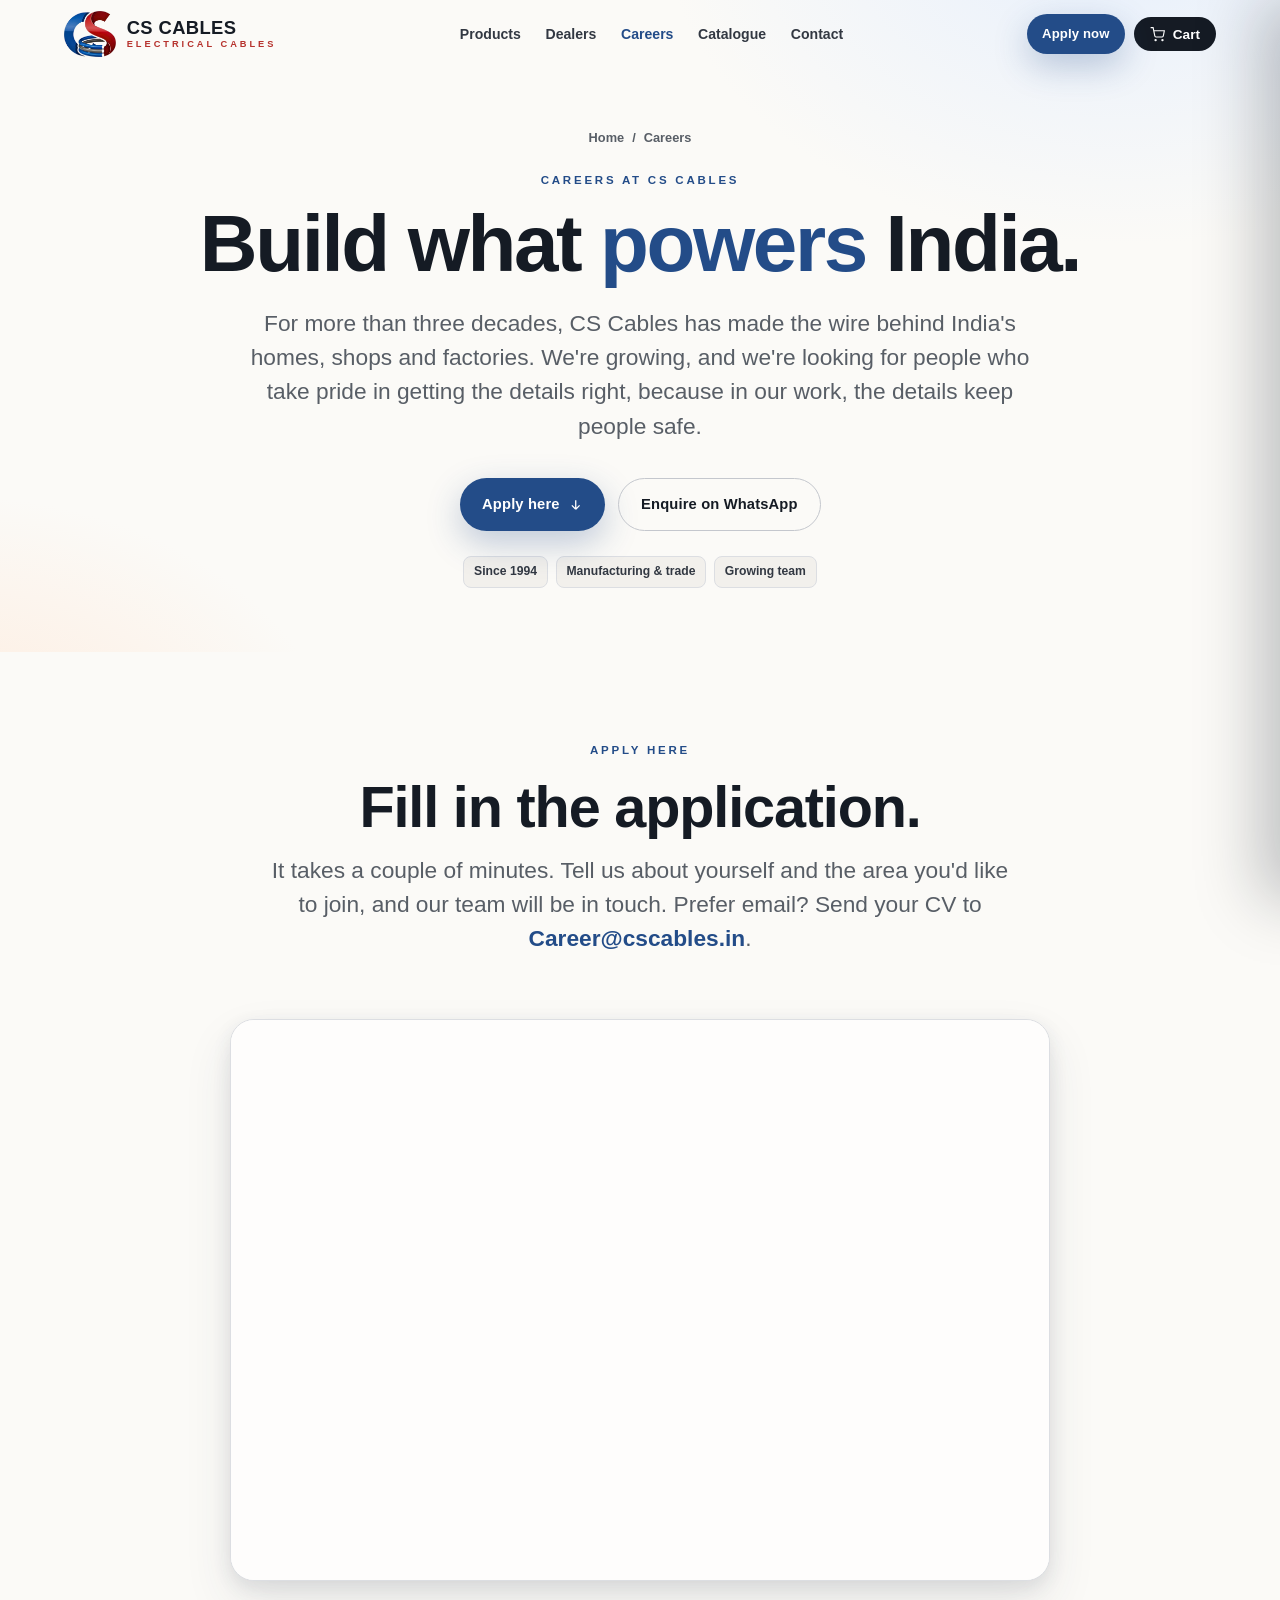
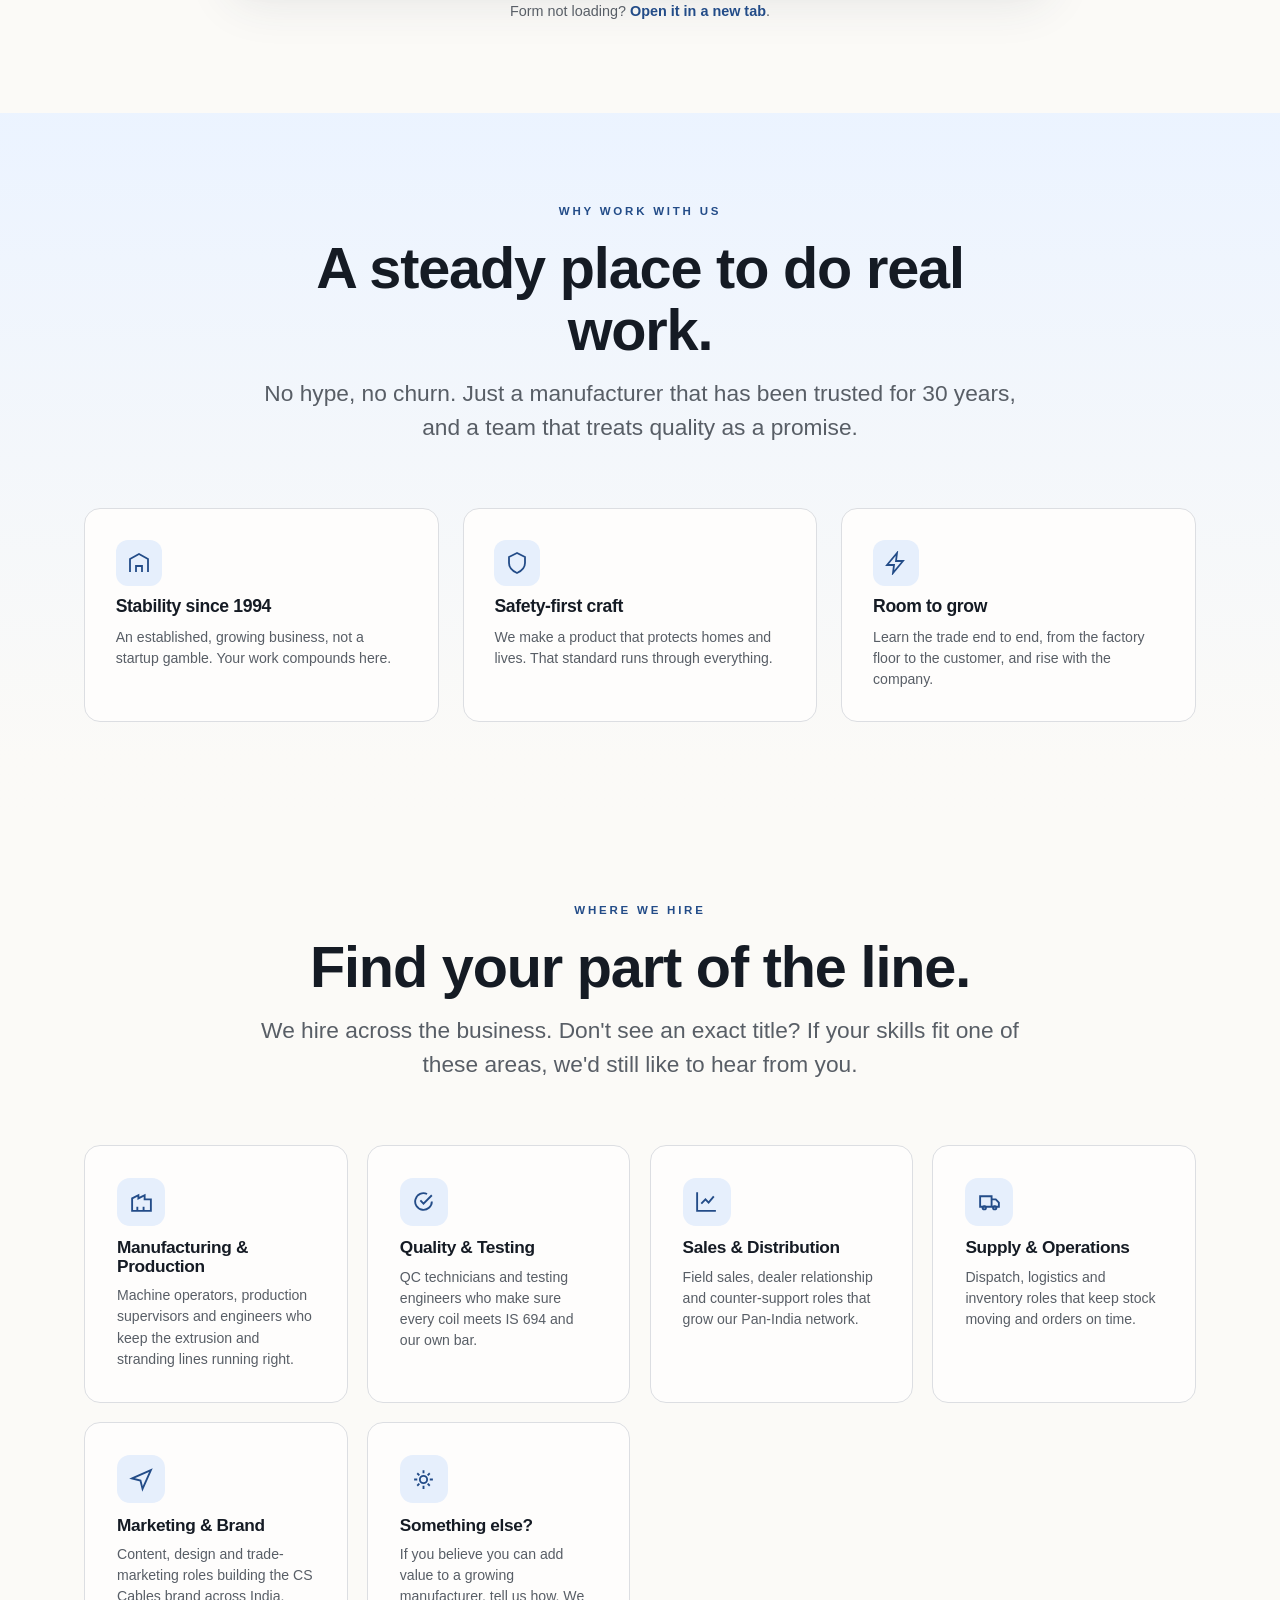
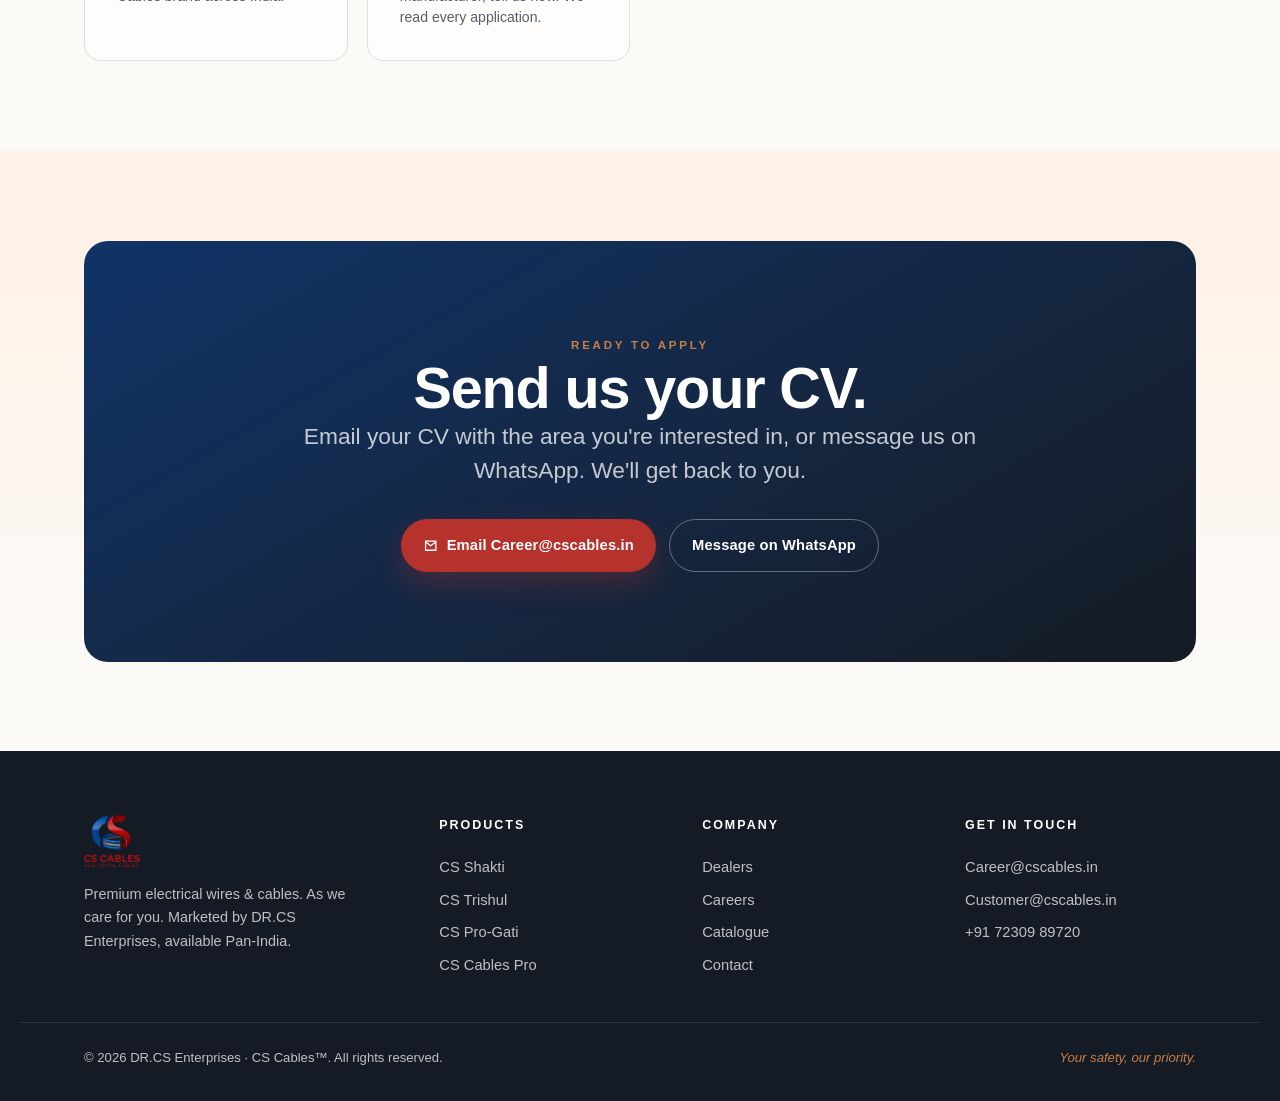
==== commit 58327614: "Add files via upload" ====
--- a/careers.html
+++ b/careers.html
@@ -5,14 +5,14 @@
   <meta name="viewport" content="width=device-width, initial-scale=1">
   <title>Careers — CS Cables</title>
   <meta name="description" content="Careers at CS Cables (DR.CS Enterprises). Join an established Indian wire & cable manufacturer, in production, quality, sales, operations and more. Send your CV.">
-  <link rel="icon" href="images/logo/mark.jpg">
+  <link rel="icon" href="images/logo/mark.png">
   <link rel="stylesheet" href="css/styles.css">
 </head>
 <body>
 
   <header class="site-header">
     <a class="brand" href="index.html" aria-label="CS Cables home">
-      <img src="images/logo/mark.jpg" alt="CS Cables">
+      <img src="images/logo/mark.png" alt="CS Cables">
       <span class="brand-txt"><b>CS CABLES</b><span>Electrical Cables</span></span>
     </a>
     <nav class="nav" aria-label="Primary">
@@ -166,7 +166,7 @@
   <footer class="site-footer">
     <div class="wrap footer-grid">
       <div class="footer-brand">
-        <img src="images/logo/logo.jpg" alt="CS Cables">
+        <img src="images/logo/logo.png" alt="CS Cables">
         <p>Premium electrical wires &amp; cables. As we care for you. Marketed by DR.CS Enterprises, available Pan-India.</p>
       </div>
       <div><h5>Products</h5><a href="products.html#shakti">CS Shakti</a><a href="products.html#trishul">CS Trishul</a><a href="products.html#progati">CS Pro-Gati</a><a href="products.html#pro">CS Cables Pro</a></div>
--- a/css/styles.css
+++ b/css/styles.css
@@ -5,11 +5,16 @@
    ============================================================ */
 
 /* ---------- Fonts ---------- */
+/* Self-hosted Helvetica is DISABLED: website/fonts/ is empty, so these five files
+   404 on every page load. The stack below already falls back to the system
+   Helvetica / Helvetica Neue that is actually rendering, so nothing changes visually.
+   To re-enable: drop the .ttf files into website/fonts/ and uncomment this block.
 @font-face { font-family:'Helvetica Neue Local'; src:url('../fonts/Helvetica-Light.ttf') format('truetype'); font-weight:300; font-style:normal; font-display:swap; }
 @font-face { font-family:'Helvetica Neue Local'; src:url('../fonts/Helvetica.ttf') format('truetype'); font-weight:400 500; font-style:normal; font-display:swap; }
 @font-face { font-family:'Helvetica Neue Local'; src:url('../fonts/Helvetica-Bold.ttf') format('truetype'); font-weight:600 700; font-style:normal; font-display:swap; }
 @font-face { font-family:'Helvetica Neue Local'; src:url('../fonts/Helvetica-Oblique.ttf') format('truetype'); font-weight:400; font-style:italic; font-display:swap; }
 @font-face { font-family:'Helvetica Neue Local'; src:url('../fonts/Helvetica-BoldOblique.ttf') format('truetype'); font-weight:600 700; font-style:italic; font-display:swap; }
+*/
 
 /* ---------- Tokens ---------- */
 :root {
@@ -285,10 +290,13 @@
 .product-grid .product-card[hidden] { display: none; }
 .product-card { background: var(--card); border: 1px solid var(--line); border-radius: var(--radius); overflow: hidden; display: flex; flex-direction: column; transition: box-shadow 0.5s var(--ease), transform 0.5s var(--ease); }
 .product-card:hover { transform: translateY(-6px); box-shadow: var(--sh-2); }
-.product-figure { position: relative; aspect-ratio: 16/11; background: linear-gradient(155deg, var(--paper-2), var(--paper-3)); overflow: hidden; display: grid; place-items: center; }
-.product-figure img { width: 100%; height: 100%; object-fit: cover; transition: transform 0.7s var(--ease); }
+/* Figure is the fixed frame; the image is absolutely pinned to it so it can never
+   size to its own intrinsic dimensions and overflow (that was clipping the logos). */
+.product-figure { position: relative; aspect-ratio: 4/3; background: linear-gradient(155deg, var(--paper-2), var(--paper-3)); overflow: hidden; }
+.product-figure img { position: absolute; inset: 0; width: 100%; height: 100%; object-fit: cover; transition: transform 0.7s var(--ease); }
 .product-card:hover .product-figure img { transform: scale(1.06); }
-.product-figure.blend img { mix-blend-mode: multiply; object-fit: contain; padding: clamp(0.6rem, 2vw, 1.1rem); }
+/* Series logos: contained + uniform padding => identical scale and centring across all three */
+.product-figure.blend img { mix-blend-mode: multiply; object-fit: contain; object-position: center; padding: clamp(0.9rem, 3%, 1.6rem); }
 /* Series gradients — Shakti: green (power/energy) · Trishul: saffron-gold (Shiva/divine authority) · Pro-Gati: blue (progress/advancement) */
 .fig-shakti { background: linear-gradient(155deg, oklch(0.965 0.045 150), oklch(0.885 0.105 148)); }
 .fig-trishul { background: linear-gradient(155deg, oklch(0.965 0.055 80), oklch(0.875 0.105 66)); }
@@ -408,6 +416,23 @@
 .tabs { display: inline-flex; gap: 0.3rem; padding: 0.35rem; background: var(--paper-2); border: 1px solid var(--line); border-radius: 999px; flex-wrap: wrap; }
 .tabs button { padding: 0.6em 1.15em; border-radius: 999px; font-weight: 700; font-size: 0.86rem; color: var(--ink-2); transition: color 0.3s, background 0.3s, box-shadow 0.3s; }
 .tabs button.active { background: var(--card); color: var(--blue); box-shadow: var(--sh-1); }
+/* Small screens: a free-wrapping pill looks cluttered and misaligned, and a sideways
+   scroller hides options. Switch to a tidy equal-width grid so every filter stays
+   visible, aligned and tappable. */
+@media (max-width: 700px){
+  .tabs { display: grid; grid-template-columns: repeat(2, minmax(0, 1fr)); gap: 0.35rem;
+          padding: 0.4rem; border-radius: 18px; width: 100%; max-width: 420px; margin-inline: auto; }
+  .tabs button { width: 100%; padding: 0.78em 0.5em; font-size: 0.84rem; text-align: center;
+                 white-space: nowrap; border-radius: 13px; }
+  /* Filter bar has 5 options: promote "All" to a full-width row, leaving a clean 2×2 below. */
+  .tabs[data-filter-bar] button:first-child { grid-column: 1 / -1; }
+}
+/* Only fall back to a single column on genuinely tiny screens — two columns still
+   fit comfortably at 320px and keep the control compact. */
+@media (max-width: 300px){
+  .tabs { grid-template-columns: 1fr; }
+  .tabs[data-filter-bar] button:first-child { grid-column: auto; }
+}
 
 /* ---------- Story ---------- */
 .story { display: grid; grid-template-columns: 1fr 1fr; gap: clamp(2rem, 5vw, 5rem); align-items: center; }
